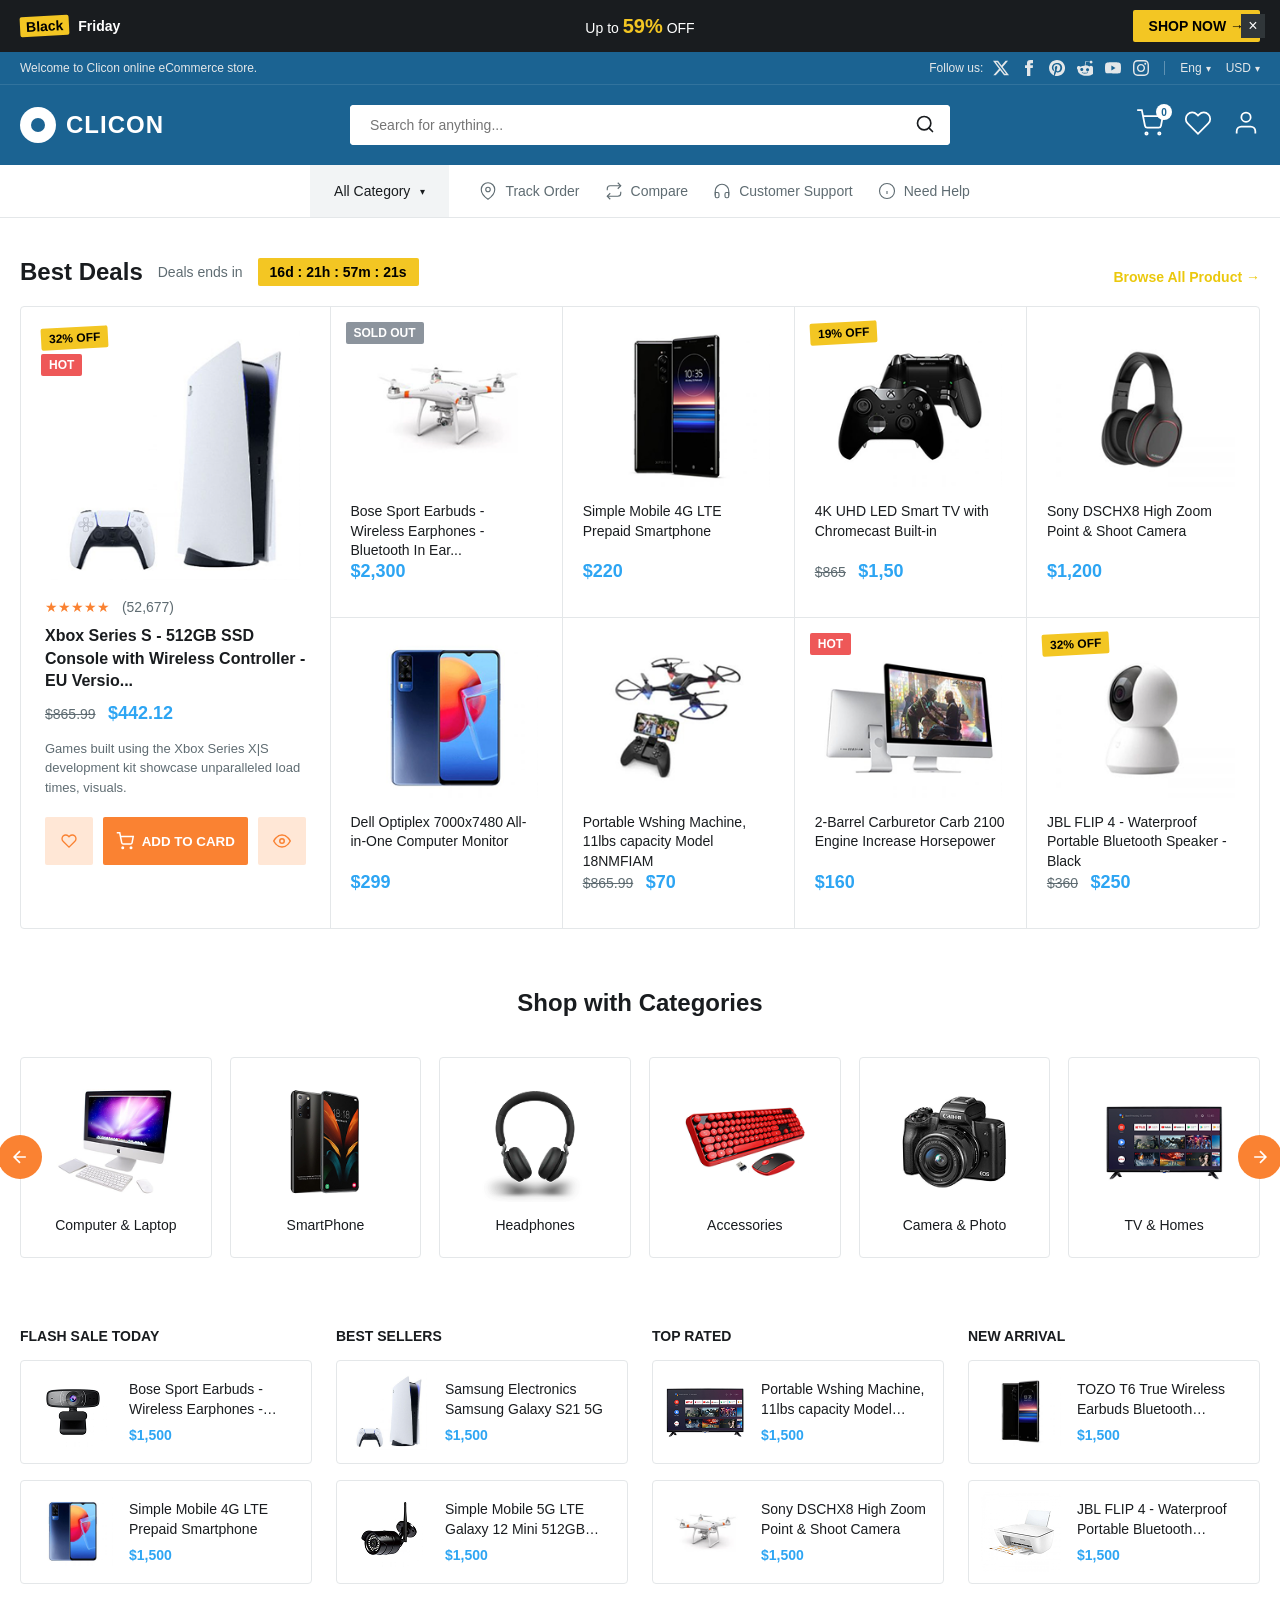
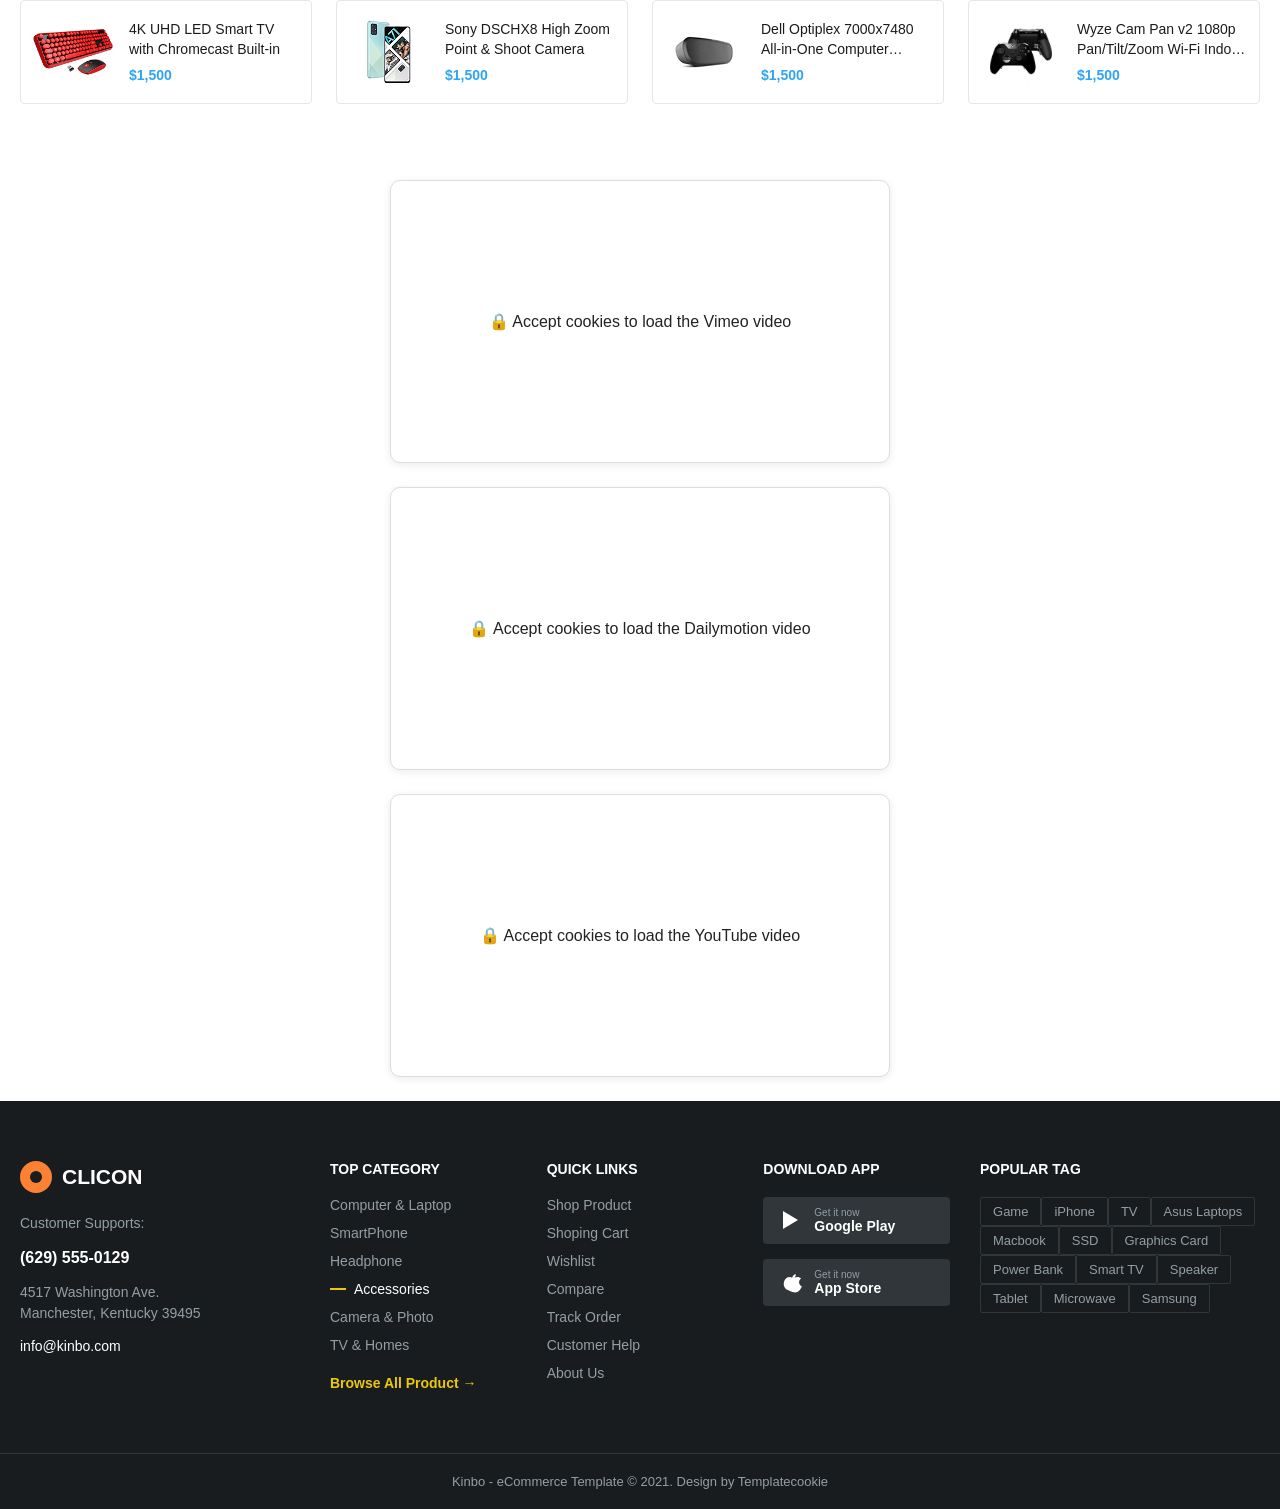
==== index.html @ d95650d6 "Update index.html" ====
<!DOCTYPE html>
<html lang="en">
<head>
    <meta charset="UTF-8">
    <meta name="viewport" content="width=device-width, initial-scale=1.0">
    <title>E-commerce App</title>
      <script>
    window.dataLayer = window.dataLayer || [];
    function gtag() {
        dataLayer.push(arguments);
    }
    gtag("consent", "default", {
        ad_storage: "denied",
        ad_user_data: "denied",
        ad_personalization: "denied",
        analytics_storage: "denied",
        functionality_storage: "denied",
        personalization_storage: "denied",
        security_storage: "granted",
        wait_for_update: 2000,
    });
    gtag("set", "ads_data_redaction", true);
    gtag("set", "url_passthrough", true);
</script>
    <!-- Google tag (gtag.js) -->
<script async src="https://www.googletagmanager.com/gtag/js?id=G-2L0574JV83"></script>
<script>
  window.dataLayer = window.dataLayer || [];
  function gtag(){dataLayer.push(arguments);}
  gtag('js', new Date());

  gtag('config', 'G-2L0574JV83');
</script>

    <script async data-cookieyes="cookieyes-analytics" src="https://t.contentsquare.net/uxa/90c9718325feb.js"></script>
    <!-- Start cookieyes banner --> <script id="cookieyes" type="text/javascript" src="https://cdn-cookieyes.com/client_data/cca6659a11231c5ca6703023ae2d1d3c/script.js"></script> <!-- End cookieyes banner -->


    <link rel="stylesheet" href="style.css">
</head>
<body>



    <header>
        <!-- 1.PromoBar -->
        <div class="promo-bar" id="promoBar">
            <div class="container promo-container">
                <div class="promo-left">
                    <span class="yellow-badge">Black</span> 
                    <span class="white-text">Friday</span>
                </div>
                
                <div class="promo-center">
                    Up to <span class="large-yellow-text">59%</span> OFF
                </div>
                
                <div class="promo-right">
                    <button class="shop-now-btn">SHOP NOW &rarr;</button>
                </div>
            </div>
            <!-- Closebutton -->
            <button class="close-promo-btn" id="closePromoBtn">&times;</button>
        </div>

        <!-- 2. Information Bar -->
        <div class="info-bar">
            <div class="container info-container">
                <div class="info-left">
                    Welcome to Clicon online eCommerce store.
                </div>
                
                <div class="info-right">
                    <div class="social-text">Follow us:</div>
                    <div class="social-icons">
   
    <a href="#" aria-label="Twitter">
        <svg width="16" height="16" viewBox="0 0 24 24" fill="currentColor">
            <path d="M18.901 1.153h3.68l-8.04 9.19L24 22.846h-7.406l-5.8-7.584-6.638 7.584H.474l8.6-9.83L0 1.154h7.594l5.243 6.932ZM17.61 20.644h2.039L6.486 3.24H4.298Z"></path>
        </svg>
    </a>
    
   
    <a href="#" aria-label="Facebook">
        <svg width="16" height="16" viewBox="0 0 24 24" fill="currentColor">
            <path d="M9 8h-3v4h3v12h5v-12h3.642l.358-4h-4v-1.667c0-.955.192-1.333 1.115-1.333h2.885v-5h-3.808c-3.596 0-5.192 1.583-5.192 4.615v3.385z"></path>
        </svg>
    </a>
    
    
    <a href="#" aria-label="Pinterest">
        <svg width="16" height="16" viewBox="0 0 24 24" fill="currentColor">
            <path d="M12 0c-6.627 0-12 5.372-12 12 0 5.084 3.163 9.426 7.627 11.174-.105-.949-.2-2.405.042-3.441.218-.937 1.407-5.965 1.407-5.965s-.359-.719-.359-1.782c0-1.668.967-2.914 2.171-2.914 1.023 0 1.518.769 1.518 1.688 0 1.029-.653 2.567-.992 3.992-.285 1.193.6 2.165 1.775 2.165 2.128 0 3.768-2.245 3.768-5.487 0-2.861-2.063-4.869-5.008-4.869-3.41 0-5.409 2.562-5.409 5.199 0 1.033.394 2.143.889 2.741.099.12.112.225.085.345-.09.375-.293 1.199-.334 1.363-.053.225-.172.271-.401.165-1.495-.69-2.433-2.878-2.433-4.646 0-3.776 2.748-7.252 7.951-7.252 4.188 0 7.439 2.967 7.439 6.923 0 4.135-2.607 7.462-6.233 7.462-1.214 0-2.354-.629-2.758-1.379l-.749 2.848c-.269 1.045-1.004 2.352-1.498 3.146 1.123.345 2.306.535 3.55.535 6.627 0 12-5.373 12-12 0-6.628-5.373-12-12-12z"></path>
        </svg>
    </a>
    
   
    <a href="#" aria-label="Reddit">
        <svg width="16" height="16" viewBox="0 0 24 24" fill="currentColor">
            <path d="M24 11.5c0-1.65-1.35-3-3-3-.96 0-1.86.48-2.42 1.24-1.64-1-3.75-1.64-6.07-1.72l1.27-5.95 5.15 1.1c.02 1.21.98 2.18 2.2 2.18 1.22 0 2.2-1 2.2-2.2s-1-2.2-2.2-2.2c-1.08 0-1.97.77-2.16 1.8l-5.6-1.2c-.24-.05-.47.1-.53.35l-1.4 6.55c-2.4.05-4.57.7-6.26 1.74-.56-.76-1.46-1.24-2.42-1.24-1.65 0-3 1.35-3 3 0 1.1.6 2.06 1.48 2.56-.04.28-.08.57-.08.86 0 4.6 5.83 8.35 13 8.35s13-3.75 13-8.35c0-.3-.04-.6-.08-.88.88-.5 1.48-1.46 1.48-2.56zm-19.16 2.84c0-1.28 1.04-2.32 2.32-2.32 1.28 0 2.32 1.04 2.32 2.32 0 1.28-1.04 2.32-2.32 2.32-1.28 0-2.32-1.04-2.32-2.32zm11.4 5.34c-1.5.9-4.22.9-4.24.9s-2.74 0-4.24-.9c-.3-.18-.42-.56-.24-.86.18-.3.56-.42.86-.24 1.08.64 2.82.72 3.62.72.8 0 2.54-.08 3.62-.72.3-.18.68-.06.86.24.18.3.06.68-.24.86zm-.4-2.6c-1.28 0-2.32-1.04-2.32-2.32 0-1.28 1.04-2.32 2.32-2.32 1.28 0 2.32 1.04 2.32 2.32 0 1.28-1.04 2.32-2.32 2.32z"></path>
        </svg>
    </a>
    
   
    <a href="#" aria-label="YouTube">
        <svg width="16" height="16" viewBox="0 0 24 24" fill="currentColor">
            <path d="M23.498 6.186a3.016 3.016 0 0 0-2.122-2.136C19.505 3.545 12 3.545 12 3.545s-7.505 0-9.377.505A3.017 3.017 0 0 0 .502 6.186C0 8.07 0 12 0 12s0 3.93.502 5.814a3.016 3.016 0 0 0 2.122 2.136c1.871.505 9.376.505 9.376.505s7.505 0 9.377-.505a3.015 3.015 0 0 0 2.122-2.136C24 15.93 24 12 24 12s0-3.93-.502-5.814zM9.545 15.568V8.432L15.818 12l-6.273 3.568z"></path>
        </svg>
    </a>
    
  
    <a href="#" aria-label="Instagram">
        <svg width="16" height="16" viewBox="0 0 24 24" fill="currentColor">
            <path d="M12 2.163c3.204 0 3.584.012 4.85.07 3.252.148 4.771 1.691 4.919 4.919.058 1.265.069 1.645.069 4.849 0 3.205-.012 3.584-.069 4.849-.149 3.225-1.664 4.771-4.919 4.919-1.266.058-1.644.07-4.85.07-3.204 0-3.584-.012-4.849-.07-3.26-.149-4.771-1.699-4.919-4.92-.058-1.265-.07-1.644-.07-4.849 0-3.204.013-3.583.07-4.849.149-3.227 1.664-4.771 4.919-4.919 1.266-.057 1.645-.069 4.849-.069zm0-2.163c-3.259 0-3.667.014-4.947.072-4.358.2-6.78 2.618-6.98 6.98-.059 1.281-.073 1.689-.073 4.948 0 3.259.014 3.668.072 4.948.2 4.358 2.618 6.78 6.98 6.98 1.281.058 1.689.072 4.948.072 3.259 0 3.668-.014 4.948-.072 4.354-.2 6.782-2.618 6.979-6.98.059-1.28.073-1.689.073-4.948 0-3.259-.014-3.667-.072-4.947-.196-4.354-2.617-6.78-6.979-6.98-1.281-.059-1.69-.073-4.949-.073zm0 5.838c-3.403 0-6.162 2.759-6.162 6.162s2.759 6.163 6.162 6.163 6.162-2.759 6.162-6.163c0-3.403-2.759-6.162-6.162-6.162zm0 10.162c-2.209 0-4-1.79-4-4 0-2.209 1.791-4 4-4s4 1.791 4 4c0 2.21-1.791 4-4 4zm6.406-11.845c-.796 0-1.441.645-1.441 1.44s.645 1.44 1.441 1.44c.795 0 1.439-.645 1.439-1.44s-.644-1.44-1.439-1.44z"></path>
        </svg>
    </a>
</div>
                    
                    <div class="vertical-separator"></div>
                    
                    <div class="dropdown">
                        Eng <span class="arrow-down">&#9662;</span>
                    </div>
                    <div class="dropdown">
                        USD <span class="arrow-down">&#9662;</span>
                    </div>
                </div>
            </div>
        </div>

        <!-- 3. Main Blue Header -->
        <div class="main-header">
            <div class="container main-container">
                <!-- Logo -->
                 
                <div class="logo">
                    <!-- Simple CSS logo symbol -->
                    <div class="logo-symbol">
                        <div class="logo-inner-circle"></div>
                    </div>
                    <h1>CLICON</h1>
                </div>
                
                <!-- Search Bar -->
                <div class="search-container">
                    <input type="text" id="searchInput" placeholder="Search for anything...">
                    <button class="search-btn">
                        <svg width="20" height="20" viewBox="0 0 24 24" fill="none" stroke="currentColor" stroke-width="2" stroke-linecap="round" stroke-linejoin="round"><circle cx="11" cy="11" r="8"></circle><line x1="21" y1="21" x2="16.65" y2="16.65"></line></svg>
                    </button>
                </div>
                
                <!-- Action Icons -->
                <div class="header-icons">
                    <!-- Cart Icon  -->
                    <div class="icon-wrapper" onclick="window.location.href='cart.html'">
                        <svg width="28" height="28" viewBox="0 0 24 24" fill="none" stroke="currentColor" stroke-width="1.5"><circle cx="9" cy="21" r="1"></circle><circle cx="20" cy="21" r="1"></circle><path d="M1 1h4l2.68 13.39a2 2 0 0 0 2 1.61h9.72a2 2 0 0 0 2-1.61L23 6H6"></path></svg>
                        <span class="cart-badge">2</span>
                    </div>
                    <!-- Heart Icon -->
                    <div class="icon-wrapper">
                        <svg width="28" height="28" viewBox="0 0 24 24" fill="none" stroke="currentColor" stroke-width="1.5"><path d="M20.84 4.61a5.5 5.5 0 0 0-7.78 0L12 5.67l-1.06-1.06a5.5 5.5 0 0 0-7.78 7.78l1.06 1.06L12 21.23l7.78-7.78 1.06-1.06a5.5 5.5 0 0 0 0-7.78z"></path></svg>
                    </div>
                    <!-- User Icon -->
                    <div class="icon-wrapper">
                        <svg width="28" height="28" viewBox="0 0 24 24" fill="none" stroke="currentColor" stroke-width="1.5"><path d="M20 21v-2a4 4 0 0 0-4-4H8a4 4 0 0 0-4 4v2"></path><circle cx="12" cy="7" r="4"></circle></svg>
                    </div>
                </div>
            </div>
        </div>

        <!-- 4. White Navigation Bar -->
        <div class="nav-bar">
            <div class="container nav-container">
            
                <button class="all-category-btn">
                    All Category <span class="arrow-down">&#9662;</span>
                </button>
                
                <!-- Nav Links -->
                <div class="nav-links">
                    <a href="#" class="nav-item">
                        <svg width="18" height="18" viewBox="0 0 24 24" fill="none" stroke="currentColor" stroke-width="1.5"><path d="M21 10c0 7-9 13-9 13s-9-6-9-13a9 9 0 0 1 18 0z"></path><circle cx="12" cy="10" r="3"></circle></svg>
                        Track Order
                    </a>
                    
                    <a href="#" class="nav-item">
                        <svg width="18" height="18" viewBox="0 0 24 24" fill="none" stroke="currentColor" stroke-width="1.5"><polyline points="17 1 21 5 17 9"></polyline><path d="M3 11V9a4 4 0 0 1 4-4h14"></path><polyline points="7 23 3 19 7 15"></polyline><path d="M21 13v2a4 4 0 0 1-4 4H3"></path></svg>
                        Compare
                    </a>
                    
                    <a href="#" class="nav-item">
                        <svg width="18" height="18" viewBox="0 0 24 24" fill="none" stroke="currentColor" stroke-width="1.5"><path d="M3 18v-6a9 9 0 0 1 18 0v6"></path><path d="M21 19a2 2 0 0 1-2 2h-1a2 2 0 0 1-2-2v-3a2 2 0 0 1 2-2h3zM3 19a2 2 0 0 0 2 2h1a2 2 0 0 0 2-2v-3a2 2 0 0 0-2-2H3z"></path></svg>
                        Customer Support
                    </a>
                    
                    <a href="#" class="nav-item">
                        <svg width="18" height="18" viewBox="0 0 24 24" fill="none" stroke="currentColor" stroke-width="1.5"><circle cx="12" cy="12" r="10"></circle><line x1="12" y1="16" x2="12" y2="12"></line><line x1="12" y1="8" x2="12.01" y2="8"></line></svg>
                        Need Help
                    </a>
                </div>
            </div>
        </div>
    </header>

    <!-- Best Deals Section -->
<section class="best-deals container">
    <div id="simpleToast" class="toast-hidden"></div>

  
    <div class="deals-header">
        <div class="deals-title-area">
            <h2>Best Deals</h2>
            <span class="deals-ends">Deals ends in</span>
            <div class="countdown-box">16d : 21h : 57m : 23s</div>
        </div>
        <a href="#" class="browse-link">Browse All Product &rarr;</a>
    </div>

  
    <div class="deals-content">
        
        <!-- Large Featured Product -->
        <div class="featured-card" id="featuredProductContainer">
            
        </div>

        <!-- Small Products Grid Container  -->
        <div class="small-cards-grid" id="smallProductsGrid">
            
        </div>
        
    </div>
</section>

<!-- Shop with Categories Section -->
<section class="shop-categories container">
    <h2 class="section-title">Shop with Categories</h2>
    
    <div class="carousel-wrapper">
        <!-- Left Arrow  -->
        <button class="carousel-btn prev-btn" id="categoryPrev">
            <svg width="20" height="20" viewBox="0 0 24 24" fill="none" stroke="currentColor" stroke-width="2"><path d="M19 12H5M12 19l-7-7 7-7"/></svg>
        </button>

        
        <div class="category-track" id="categoryTrack">
            
            <div class="category-card">
                <img src="images/Image.png" alt="Computer & Laptop" class="category-img">
                <span class="category-name">Computer & Laptop</span>
            </div>

            <div class="category-card">
                <img src="images/Image (1).png" alt="SmartPhone" class="category-img">
                <span class="category-name">SmartPhone</span>
            </div>

            <div class="category-card">
                <img src="images/Image (2).png" alt="Headphones" class="category-img">
                <span class="category-name">Headphones</span>
            </div>

            <div class="category-card">
                <img src="images/Image (3).png" alt="Accessories" class="category-img">
                <span class="category-name">Accessories</span>
            </div>

            <div class="category-card">
                <img src="images/Image (4.1).png" alt="Camera & Photo" class="category-img">
                <span class="category-name">Camera & Photo</span>
            </div>

            <div class="category-card">
                <img src="images/Image (5.1).png" alt="TV & Homes" class="category-img">
                <span class="category-name">TV & Homes</span>
            </div>
            
        </div>

        <!-- Right Arrow  -->
        <button class="carousel-btn next-btn" id="categoryNext">
            <svg width="20" height="20" viewBox="0 0 24 24" fill="none" stroke="currentColor" stroke-width="2"><path d="M5 12h14M12 5l7 7-7 7"/></svg>
        </button>
    </div>
</section>
<!-- Featured Products Lists Section -->
<section class="product-lists-section container">
    
    <div class="lists-grid">
        
        <!-- Column 1: FLASH SALE TODAY -->
        <div class="list-column">
            <h3 class="column-heading">FLASH SALE TODAY</h3>
            
            <div class="list-card">
                <img src="images/Image (4p).png" alt="Bose Earbuds" class="list-card-img">
                <div class="list-card-info">
                    <h4 class="list-card-title">Bose Sport Earbuds - Wireless Earphones - Bluetooth In Ear...</h4>
                    <span class="list-card-price">$1,500</span>
                </div>
            </div>

            <div class="list-card">
                <img src="images/Image (9).png" alt="Simple Mobile" class="list-card-img">
                <div class="list-card-info">
                    <h4 class="list-card-title">Simple Mobile 4G LTE Prepaid Smartphone</h4>
                    <span class="list-card-price">$1,500</span>
                </div>
            </div>

            <div class="list-card">
                <img src="images/Image (3).png" alt="Keyboard" class="list-card-img">
                <div class="list-card-info">
                    <h4 class="list-card-title">4K UHD LED Smart TV with Chromecast Built-in</h4>
                    <span class="list-card-price">$1,500</span>
                </div>
            </div>
        </div>

        <!-- Column 2: BEST SELLERS -->
        <div class="list-column">
            <h3 class="column-heading">BEST SELLERS</h3>
            
            <div class="list-card">
                <img src="images/Image (4).png" alt="PS5" class="list-card-img">
                <div class="list-card-info">
                    <h4 class="list-card-title">Samsung Electronics Samsung Galaxy S21 5G</h4>
                    <span class="list-card-price">$1,500</span>
                </div>
            </div>

            <div class="list-card">
                <img src="images/Image (5p).png" alt="Camera" class="list-card-img">
                <div class="list-card-info">
                    <h4 class="list-card-title">Simple Mobile 5G LTE Galaxy 12 Mini 512GB Gaming Phone</h4>
                    <span class="list-card-price">$1,500</span>
                </div>
            </div>

            <div class="list-card">
                <img src="images/Image (7p).png" alt="Phone" class="list-card-img">
                <div class="list-card-info">
                    <h4 class="list-card-title">Sony DSCHX8 High Zoom Point & Shoot Camera</h4>
                    <span class="list-card-price">$1,500</span>
                </div>
            </div>
        </div>

        <!-- Column 3: TOP RATED -->
        <div class="list-column">
            <h3 class="column-heading">TOP RATED</h3>
            
            <div class="list-card">
                <img src="images/Image (5.1).png" alt="TV" class="list-card-img">
                <div class="list-card-info">
                    <h4 class="list-card-title">Portable Wshing Machine, 11lbs capacity Model 18NMF...</h4>
                    <span class="list-card-price">$1,500</span>
                </div>
            </div>

            <div class="list-card">
                <img src="images/Image (5).png" alt="Drone" class="list-card-img">
                <div class="list-card-info">
                    <h4 class="list-card-title">Sony DSCHX8 High Zoom Point & Shoot Camera</h4>
                    <span class="list-card-price">$1,500</span>
                </div>
            </div>

            <div class="list-card">
                <img src="images/Image (8p).png" alt="Speaker" class="list-card-img">
                <div class="list-card-info">
                    <h4 class="list-card-title">Dell Optiplex 7000x7480 All-in-One Computer Monitor</h4>
                    <span class="list-card-price">$1,500</span>
                </div>
            </div>
        </div>

        <!-- Column 4: NEW ARRIVAL -->
        <div class="list-column">
            <h3 class="column-heading">NEW ARRIVAL</h3>
            
            <div class="list-card">
                <img src="images/Image (6).png" alt="Earbuds" class="list-card-img">
                <div class="list-card-info">
                    <h4 class="list-card-title">TOZO T6 True Wireless Earbuds Bluetooth Headpho...</h4>
                    <span class="list-card-price">$1,500</span>
                </div>
            </div>

            <div class="list-card">
                <img src="images/Image (9p).png" alt="Printer" class="list-card-img">
                <div class="list-card-info">
                    <h4 class="list-card-title">JBL FLIP 4 - Waterproof Portable Bluetooth Speaker...</h4>
                    <span class="list-card-price">$1,500</span>
                </div>
            </div>

            <div class="list-card">
                <img src="images/Image (7).png" alt="Controller" class="list-card-img">
                <div class="list-card-info">
                    <h4 class="list-card-title">Wyze Cam Pan v2 1080p Pan/Tilt/Zoom Wi-Fi Indoor Smar...</h4>
                    <span class="list-card-price">$1,500</span>
                </div>
            </div>
        </div>

    </div>
</section>

<!-- Vimeo Consent-Gated Container -->
<div id="vimeo-container"
     style="position:relative; width:500px; max-width:90%; padding-bottom:281px; height:0; overflow:hidden; margin:24px auto; background:#ffffff; border:1px solid #ddd; border-radius:10px; box-shadow:0 2px 8px rgba(0,0,0,0.08);">
  <p style="position:absolute; inset:0; margin:0; display:flex; align-items:center; justify-content:center; text-align:center; color:#222; padding:16px; box-sizing:border-box; font-size:16px;">🔒 Accept cookies to load the Vimeo video</p>
</div>

<!-- Dailymotion Consent-Gated Container -->
<div id="dailymotion-container"
     style="position:relative; width:500px; max-width:90%; padding-bottom:281px; height:0; overflow:hidden; margin:24px auto; background:#ffffff; border:1px solid #ddd; border-radius:10px; box-shadow:0 2px 8px rgba(0,0,0,0.08);">
  <p style="position:absolute; inset:0; margin:0; display:flex; align-items:center; justify-content:center; text-align:center; color:#222; padding:16px; box-sizing:border-box; font-size:16px;">🔒 Accept cookies to load the Dailymotion video</p>
</div>

<!-- YouTube Consent-Gated Container -->
<div id="youtube-player-container"
     style="position:relative; width:500px; max-width:90%; padding-bottom:281px; height:0; overflow:hidden; margin:24px auto; background:#ffffff; border:1px solid #ddd; border-radius:10px; box-shadow:0 2px 8px rgba(0,0,0,0.08);">
  <p style="position:absolute; inset:0; margin:0; display:flex; align-items:center; justify-content:center; text-align:center; color:#222; padding:16px; box-sizing:border-box; font-size:16px;">🔒 Accept cookies to load the YouTube video</p>
</div>
    

 

<!-- Footer Section -->
<footer class="site-footer">
    <div class="container footer-main">
        
        <!-- Column 1: Brand & Contact -->
        <div class="footer-col brand-col">
            <div class="footer-logo">
                <div class="footer-logo-symbol">
                    <div class="footer-logo-inner"></div>
                </div>
                <h2>CLICON</h2>
            </div>
            
            <div class="footer-contact">
                <p>Customer Supports:</p>
                <p class="contact-highlight">(629) 555-0129</p>
                <p>4517 Washington Ave.<br>Manchester, Kentucky 39495</p>
                <p class="contact-white">info@kinbo.com</p>
            </div>
        </div>

        <!-- Column 2: Top Category -->
        <div class="footer-col">
            <h4 class="footer-heading">TOP CATEGORY</h4>
            <ul class="footer-links">
                <li><a href="#">Computer & Laptop</a></li>
                <li><a href="#">SmartPhone</a></li>
                <li><a href="#">Headphone</a></li>
                <li class="active-link"><span class="active-dash"></span><a href="#">Accessories</a></li>
                <li><a href="#">Camera & Photo</a></li>
                <li><a href="#">TV & Homes</a></li>
                <li><a href="#" class="browse-link">Browse All Product &rarr;</a></li>
            </ul>
        </div>

        <!-- Column 3: Quick Links -->
        <div class="footer-col">
            <h4 class="footer-heading">QUICK LINKS</h4>
            <ul class="footer-links">
                <li><a href="#">Shop Product</a></li>
                <li><a href="#">Shoping Cart</a></li>
                <li><a href="#">Wishlist</a></li>
                <li><a href="#">Compare</a></li>
                <li><a href="#">Track Order</a></li>
                <li><a href="#">Customer Help</a></li>
                <li><a href="#">About Us</a></li>
            </ul>
        </div>

        <!-- Column 4: Download App -->
        <div class="footer-col">
            <h4 class="footer-heading">DOWNLOAD APP</h4>
            <div class="app-buttons">
                <button class="app-btn">
                   
                    <svg width="24" height="24" viewBox="0 0 24 24" fill="white"><path d="M5 3v18l15-9L5 3z"/></svg>
                    <div class="app-btn-text">
                        <span>Get it now</span>
                        <strong>Google Play</strong>
                    </div>
                </button>
                <button class="app-btn">
                   
                    <svg width="24" height="24" viewBox="0 0 24 24" fill="white"><path d="M12 20.592c-2.073 0-4.004-1.077-5.111-2.822-1.89-2.981-1.353-7.23 1.341-9.52.899-.762 2.05-1.222 3.256-1.222 1.547 0 2.871.82 3.634 1.25.75-.418 2.37-1.378 4.22-1.378 1.48 0 2.86.586 3.86 1.63-3.13 1.83-2.67 6.45.66 7.84-1.27 3.52-3.8 6.22-6.57 6.22-1.12 0-2.31-.4-3.56-.88-1.15-.45-2.28-.88-3.34-.88-.03.01-.03.01 0 0zm2.25-11.75c-.32-2.1 1.3-4.22 3.4-4.84.58 2.22-1.33 4.41-3.4 4.84z"/></svg>
                    <div class="app-btn-text">
                        <span>Get it now</span>
                        <strong>App Store</strong>
                    </div>
                </button>
            </div>
        </div>

        <!-- Column 5: Popular Tag -->
        <div class="footer-col tags-col">
            <h4 class="footer-heading">POPULAR TAG</h4>
            <div class="footer-tags">
                <span class="tag">Game</span>
                <span class="tag">iPhone</span>
                <span class="tag">TV</span>
                <span class="tag">Asus Laptops</span>
                <span class="tag">Macbook</span>
                <span class="tag">SSD</span>
                <span class="tag active-tag">Graphics Card</span>
                <span class="tag">Power Bank</span>
                <span class="tag">Smart TV</span>
                <span class="tag">Speaker</span>
                <span class="tag">Tablet</span>
                <span class="tag">Microwave</span>
                <span class="tag">Samsung</span>
            </div>
        </div>

    </div>

    <!-- Bottom Copyright Bar -->
    <div class="footer-bottom">
        <div class="container">
            <p>Kinbo - eCommerce Template &copy; 2021. Design by Templatecookie</p>
        </div>
    </div>
</footer>

<!-- Product Quick View Modal -->
<div id="quickViewModal" class="modal-overlay hidden">
    
    <div class="modal-content">
            <button id="closeModalBtn" class="modal-close-btn">&times;</button>

        <!-- Left Side -->
        <div class="modal-left">
            <div class="modal-img-container">
                <img id="modalImg" src="macbook.jpg" alt="Product Image">
            </div>
        </div>
        
        <!-- Right Side -->
        <div class="modal-right">
            <div class="top-modal-right">
                 <div class="modal-rating">
                <span class="stars">★★★★★</span>
                <span class="rating-text"><strong id="modalStarScore">4.7 Star Rating</strong> <span id="modalReviews">(21,671 User feedback)</span></span>
            </div>
            
            <h2 id="modalTitle" class="modal-title">2020 Apple MacBook Pro with Apple M1 Chip (13-inch, 8GB RAM, 256GB SSD Storage) - Space Gray</h2>
            
            <div class="modal-meta-grid">
                <div class="meta-item"><span>Sku:</span> <strong id="modalSku">A264671</strong></div>
                <div class="meta-item"><span>Availability:</span> <strong class="text-green" id="modalAvailability">In Stock</strong></div>
                <div class="meta-item"><span>Brand:</span> <strong id="modalBrand">Apple</strong></div>
                <div class="meta-item"><span>Category:</span> <strong id="modalCategory">Electronics Devices</strong></div>
            </div>
            
            <div class="modal-pricing">
                <span id="modalCurrentPrice" class="modal-price-blue">$1699</span>
                <span id="modalOldPrice" class="modal-price-old">$1999.00</span>
                <span id="modalDiscount" class="badge yellow-badge">21% OFF</span>
            </div>

            </div>
            <div class="modal-actions">
                <!-- Quantity Selector -->
                <div class="qty-selector">
                    <button id="qtyMinus" class="qty-btn">&minus;</button>
                    <span id="qtyValue" class="qty-num">01</span>
                    <button id="qtyPlus" class="qty-btn">&plus;</button>
                </div>
               
                <button id="addToCartBtn" class="btn-orange">
                    ADD TO CART 
                    <svg width="18" height="18" viewBox="0 0 24 24" fill="none" stroke="currentColor" stroke-width="2"><circle cx="9" cy="21" r="1"></circle><circle cx="20" cy="21" r="1"></circle><path d="M1 1h4l2.68 13.39a2 2 0 0 0 2 1.61h9.72a2 2 0 0 0 2-1.61L23 6H6"></path></svg>
                </button>
                
                <button class="btn-outline" id="buyNowBtn">BUY NOW</button>
                
              
            </div>
        </div>
    </div>
</div>

    <script src="script.js"></script>
</body>
</html>
---- style.css ----
* {
    margin: 0;
    padding: 0;
    box-sizing: border-box;
    font-family: Arial, Helvetica, sans-serif;
}
.container {
    max-width: 1320px;
    margin: 0 auto;
    padding: 0 20px;
}
/* ---------promobanner -------*/
.promo-bar {
    background-color: #191C1F;
    color: white;
    padding: 10px 0;
    position: relative; 
}
.promo-container {
    display: grid;
    grid-template-columns: 1fr auto 1fr;
    align-items: center;
}

.promo-left {
    justify-self: start;
    font-size: 14px;
}

.yellow-badge {
    background-color: #F3C623;
    color: black;
    font-weight: bold;
    padding: 2px 6px;
    display: inline-block;
    transform: rotate(-3deg); 
    margin-right: 5px;
    border-radius: 2px;
}

.white-text {
    font-weight: bold;
}

.promo-center {
    justify-self: center;
    font-size: 14px;
}

.large-yellow-text {
    color: #F3C623;
    font-size: 20px;
    font-weight: bold;
}

.promo-right {
    justify-self: end;
}

.shop-now-btn {
    background-color: #F3C623;
    color: black;
    border: none;
    padding: 8px 16px;
    font-weight: bold;
    font-size: 14px;
    cursor: pointer;
    border-radius: 2px;
}


.close-promo-btn {
    position: absolute;
    right: 15px;
    top: 50%;
    transform: translateY(-50%);
    background-color: #303639;
    color: white;
    border: none;
    width: 24px;
    height: 24px;
    font-size: 16px;
    cursor: pointer;
    display: flex;
    align-items: center;
    justify-content: center;
}

/* 
bluebar infooo */


.info-bar {
    background-color: #1B6392;
    color: #E4E7E9; 
    padding: 8px 0;
    font-size: 12px;
    border-bottom: 1px solid rgba(255, 255, 255, 0.1); 
}

.info-container {
    display: flex;
    justify-content: space-between;
    align-items: center;
}

.info-right {
    display: flex;
    align-items: center;
    gap: 15px;
}

.social-icons {
    display: flex;
    gap: 10px;
    margin-left: -5px;
}

.social-icons span {
    cursor: pointer;
    font-weight: bold;
}

.vertical-separator {
    width: 1px;
    height: 14px;
    background-color: rgba(255, 255, 255, 0.3);
}

.dropdown {
    cursor: pointer;
    display: flex;
    align-items: center;
    gap: 4px;
}

.arrow-down {
    font-size: 10px;
}
.social-icons {
    display: flex;
    gap: 12px; 
    align-items: center;
}

.social-icons a {
    color: inherit; 
    display: flex;
    transition: opacity 0.2s ease;
}

.social-icons a:hover {
    opacity: 0.7; 
}

   /* Main Blue Header */
  
.main-header {
    background-color: #1B6392;
    padding: 20px 0;
}

.main-container {
    display: flex;
    justify-content: space-between;
    align-items: center;
    gap: 40px; 
}

/* Logo Setup */
.logo {
    display: flex;
    align-items: center;
    gap: 10px;
    color: white;
    cursor: pointer;
}


.logo-symbol {
    width: 36px;
    height: 36px;
    background-color: white;
    border-radius: 50%;
    display: flex;
    align-items: center;
    justify-content: center;
}

.logo-inner-circle {
    width: 14px;
    height: 14px;
    background-color: #1B6392;
    border-radius: 50%;
}

.logo h1 {
    font-size: 24px;
    letter-spacing: 1px;
}

/* Search Bar Setup */
.search-container {
    flex: 1; 
    max-width: 600px;
    display: flex;
    background-color: white;
    border-radius: 4px;
    overflow: hidden; 
}

.search-container input {
    flex: 1;
    border: none;
    padding: 12px 20px;
    font-size: 14px;
    outline: none;
}

.search-btn {
    background-color: white;
    border: none;
    padding: 0 15px;
    cursor: pointer;
    color: #191C1F;
}

/* Header Icons Setup */
.header-icons {
    display: flex;
    gap: 20px;
    color: white;
}

.icon-wrapper {
    position: relative;
    cursor: pointer;
}

/* badge  showing the quantity */
.cart-badge {
    position: absolute;
    top: -5px;
    right: -8px;
    background-color: white;
    color: #1B6392;
    font-size: 10px;
    font-weight: bold;
    width: 16px;
    height: 16px;
    border-radius: 50%;
    display: flex;
    align-items: center;
    justify-content: center;
}

 /* White Navigation Bar */

.nav-bar {
    background-color: white;
    border-bottom: 1px solid #E4E7E9;
}

.nav-container {
    display: flex;
    align-items: center;
    justify-content: center;
    gap: 30px;
}


.all-category-btn {
    background-color: #F2F4F5;
    border: none;
    padding: 18px 24px;
    font-size: 14px;
    font-weight: 500;
    cursor: pointer;
    display: flex;
    align-items: center;
    gap: 10px;
    color: #191C1F;
}

/* Right side navigation links */
.nav-links {
    display: flex;
    gap: 25px;
}

.nav-item {
    text-decoration: none;
    color: #5F6C72;
    font-size: 14px;
    display: flex;
    align-items: center;
    gap: 8px;
}


.nav-item:hover {
    color: #191C1F;
}


.nav-item svg {
    color: #5F6C72;
}


   /* Best Deals Section */
  
.best-deals {
    margin-top: 40px;
    margin-bottom: 60px;
}

/* Header Area */
.deals-header {
    display: flex;
    justify-content: space-between;
    align-items: center;
    margin-bottom: 20px;
}

.deals-title-area {
    display: flex;
    align-items: center;
    gap: 15px;
}

.deals-header h2 {
    font-size: 24px;
    color: #191C1F;
}

.deals-ends {
    font-size: 14px;
    color: #5F6C72;
}

.countdown-box {
    background-color: #F3C623;
    padding: 6px 12px;
    font-size: 14px;
    font-weight: bold;
    border-radius: 2px;
}

.browse-link {
    text-decoration: none;
    color: #2DA5F3;
    font-size: 14px;
    font-weight: bold;
}

/* Content & Layout */
.deals-content {
    display: flex;
    border: 1px solid #E4E7E9; 
    border-radius: 4px;
}

/* Featured Card (Left Side) */
.featured-card {
    width: 25%;
    padding: 24px;
    border-right: 1px solid #E4E7E9;
    position: relative;
}

.badges {
    position: absolute;
    top: 20px;
    left: 20px;
    display: flex;
    flex-direction: column;
    gap: 5px;
}

.badge {
    padding: 4px 8px;
    font-size: 12px;
    font-weight: bold;
    border-radius: 2px;
    width: fit-content;
}

.yellow-badge { background-color: #F3C623; color: black; }
.red-badge { background-color: #EE5858; color: white; }
.gray-badge { background-color: #8C949D; color: white; }

.featured-img {
    width: 100%;
    max-height: 250px;
    object-fit: contain;
    margin-bottom: 15px;
}

.rating {
    margin-bottom: 10px;
    font-size: 14px;
}
.stars { color: #F3C623; }
.review-count { color: #5F6C72; }

.product-title {
    font-size: 16px;
    color: #191C1F;
    margin-bottom: 10px;
    line-height: 1.4;
}

.pricing {
    margin-bottom: 15px;
}
.current-price {
    color: #2DA5F3;
    font-size: 18px;
    font-weight: bold;
}
.original-price {
    color: #5F6C72;
    text-decoration: line-through;
    font-size: 14px;
    margin-right: 8px;
}

.product-desc {
    color: #5F6C72;
    font-size: 13px;
    line-height: 1.5;
    margin-bottom: 20px;
}

.card-actions {
    display: flex;
    gap: 10px;
}

.icon-btn {
    background-color: #FFE7D6;
    border: none;
    color: #FA8232;
    width: 48px;
    height: 48px;
    display: flex;
    align-items: center;
    justify-content: center;
    border-radius: 2px;
    cursor: pointer;
    font-size: 20px;
}

.icon-btn.active-heart svg{
    fill:#FA8232;
}

.add-cart-btn {
    flex: 1;
    background-color: #FA8232;
    color: white;
    border: none;
    font-weight: bold;
    display: flex;
    align-items: center;
    justify-content: center;
    gap: 8px;
    border-radius: 2px;
    cursor: pointer;
}

/* Small Cards Grid (Right Side) */
.small-cards-grid {
    width: 75%;
    display: grid;
    grid-template-columns: repeat(4, 1fr); 
}

.small-card {
    padding: 20px;
    border-right: 1px solid #E4E7E9;
    border-bottom: 1px solid #E4E7E9;
    position: relative;
    display: flex;
    flex-direction: column;
}


.small-card:nth-child(4n) { border-right: none; }
.small-card:nth-child(n+5) { border-bottom: none; }

.small-card-img-wrapper {
    position: relative;
    width: 100%;
    height: 160px;
    margin-bottom: 15px;
}

.small-card-img {
    width: 100%;
    height: 100%;
    object-fit: contain;
}

/* Hover Overlay Buttons */
.hover-actions {
    position: absolute;
    top: 0;
    left: 0;
    width: 100%;
    height: 100%;
    background-color: rgba(255, 255, 255, 0.8); 
    display: flex;
    align-items: center;
    justify-content: center;
    gap: 8px;
    opacity: 0;
    transition: opacity 0.2s;
}

.small-card:hover .hover-actions {
    opacity: 1;
}

.circle-btn {
    width: 36px;
    height: 36px;
    border-radius: 50%;
    background-color: white;
    border: 1px solid #E4E7E9;
    display: flex;
    align-items: center;
    justify-content: center;
    cursor: pointer;
    color: #191C1F;
}


.circle-btn:hover {
    background-color: #FA8232; 
    color: white;             
    border-color: #FA8232;     
}


.circle-btn.active-heart {
    background-color: white;
    border-color: #FA8232;
    color: #FA8232;
}

.circle-btn.active-heart svg  {
    fill:#FA8232; 
}

.small-card .product-title {
    font-size: 14px;
    font-weight: normal;
    margin-bottom: auto; 
}
/*
   Shop with Categories Section
  */
.shop-categories {
    margin-top: 60px;
    margin-bottom: 60px;
    text-align: center;
}

.section-title {
    font-size: 24px;
    color: #191C1F;
    margin-bottom: 30px;
}


.carousel-wrapper {
    position: relative;
    display: flex;
    align-items: center;
}


.category-track {
    display: flex;
    gap: 18px; 
    overflow-x: auto; 
    scroll-behavior: smooth; 
    width: 100%;
    padding: 10px 0;
}


.category-track::-webkit-scrollbar {
    display: none;
}
.category-track {
    -ms-overflow-style: none;
    scrollbar-width: none;
}
#simpleToast {
    position: fixed;
    top: 20px;
    right: 20px;
    background-color: #191C1F;
    color: white;
    padding: 15px 20px;
    border-radius: 4px;
    z-index: 999999;
    transition: opacity 0.3s ease; /* This makes it fade smoothly */
}

.toast-hidden {
    opacity: 0;
    pointer-events: none; 
}

/* Individual Category Card */
.category-card {
    
    flex: 0 0 calc((100% - (18px * 5)) / 6); 
    background-color: white;
    border: 1px solid #E4E7E9;
    border-radius: 4px;
    padding: 24px 10px;
    display: flex;
    flex-direction: column;
    align-items: center;
    justify-content: space-between;
    min-height: 200px;
    cursor: pointer;
    transition: border-color 0.2s; }

.category-card:hover {
    border-color: #FA8232;
}

.category-img {
    width: 120px;
    height: 120px;
    object-fit: contain;
    margin-bottom: 15px;
}

.category-name {
    font-size: 14px;
    color: #191C1F;
    font-weight: 500;
}

/* Orange Carousel Arrows */
.carousel-btn {
    position: absolute;
    top: 50%;
    transform: translateY(-50%); 
    width: 44px;
    height: 44px;
    background-color: #FA8232;
    color: white;
    border: none;
    border-radius: 50%;
    cursor: pointer;
    display: flex;
    align-items: center;
    justify-content: center;
    z-index: 10;
}

.prev-btn {
    left: -22px; 
}

.next-btn {
    right: -22px; 
}


@media (max-width: 900px) {
    .category-card {
        flex: 0 0 calc((100% - (18px * 3)) / 4);
    }
}

@media (max-width: 600px) {
    .category-card {
        flex: 0 0 calc((100% - 18px) / 2); 
    }
    .carousel-btn {
        display: none; 
    }
}


/* 
   Featured Products Lists Section
  */
.product-lists-section {
    margin-top: 60px;
    margin-bottom: 60px;
}


.lists-grid {
    display: grid;
    grid-template-columns: repeat(4, 1fr); 
    gap: 24px; 
}


.column-heading {
    font-size: 14px;
    font-weight: 600;
    color: #191C1F;
    text-transform: uppercase;
    margin-bottom: 16px;
}


.list-card {
    display: flex; 
    align-items: center; 
    background-color: white;
    border: 1px solid #E4E7E9;
    border-radius: 4px;
    padding: 12px;
    margin-bottom: 16px; 
    height: 104px;
    transition: border-color 0.2s ease;
}

.list-card:hover {
    border-color: #FA8232; 
}


.list-card-img {
    width: 80px;
    height: 80px;
    object-fit: contain; 
    margin-right: 16px; 
}


.list-card-info {
    display: flex;
    flex-direction: column;
    justify-content: center;
}

.list-card-title {
    font-size: 14px;
    font-weight: 400;
    color: #191C1F;
    line-height: 1.4;
    margin-bottom: 8px;
    display: -webkit-box;
    -webkit-line-clamp: 2; 
    -webkit-box-orient: vertical;  
    overflow: hidden;
}

.list-card-price {
    font-size: 14px;
    font-weight: 600;
    color: #2DA5F3; 
}

/* Responsive Design for Products Grid
 
Tablet screen size */
@media (max-width: 1024px) {
    .lists-grid {
        grid-template-columns: repeat(2, 1fr); 
    }
}

/* Mobile screen size */
@media (max-width: 600px) {
    .lists-grid {
        grid-template-columns: 1fr;
    }
}




/* Footer Section
    */
.site-footer {
    background-color: #191C1F;
    color: #929FA5; 
    font-size: 14px;
    padding-top: 60px;
}

/* 1. Main Columns Layout using Flexbox */
.footer-main {
    display: flex;
    justify-content: space-between;
    flex-wrap: wrap; 
    gap: 30px; 
    padding-bottom: 50px;
}

.footer-col {
    flex: 1;
    min-width: 160px; 
}

.brand-col {
    flex: 1.5; 
    min-width: 220px;
}

.tags-col {
    flex: 1.5; 
    min-width: 250px;
}

/* 2. Logo & Contact Styles */
.footer-logo {
    display: flex;
    align-items: center;
    gap: 10px;
    color: #FFFFFF;
    margin-bottom: 20px;
}

.footer-logo-symbol {
    width: 32px;
    height: 32px;
    background-color: #FA8232; 
    border-radius: 50%;
    display: flex;
    align-items: center;
    justify-content: center;
}

.footer-logo-inner {
    width: 12px;
    height: 12px;
    background-color: #191C1F; 
    border-radius: 50%;
}

.footer-contact p {
    margin-bottom: 12px;
    line-height: 1.5;
}

.contact-highlight {
    color: #FFFFFF;
    font-size: 16px;
    font-weight: 600;
}

.contact-white {
    color: #FFFFFF;
}

/* 3. Link Columns Styles */
.footer-heading {
    color: #FFFFFF;
    font-size: 14px;
    font-weight: 600;
    margin-bottom: 20px;
    text-transform: uppercase;
}

.footer-links {
    list-style: none; 
    padding: 0;
}

.footer-links li {
    margin-bottom: 12px;
    display: flex;
    align-items: center;
}

.footer-links a {
    text-decoration: none;
    color: #929FA5;
    transition: color 0.2s;
}

.footer-links a:hover {
    color: #FFFFFF;
}

.active-link a {
    color: #FFFFFF;
}

.active-dash {
    display: inline-block;
    width: 16px;
    height: 2px;
    background-color: #EBC80C; 
    margin-right: 8px;
}

.browse-link {
    color: #EBC80C !important; 
    margin-top: 10px;
    display: inline-block;
}

/* 4. App Buttons Styles */
.app-buttons {
    display: flex;
    flex-direction: column;
    gap: 15px;
}

.app-btn {
    background-color: #303639;
    border: none;
    border-radius: 4px;
    padding: 10px 15px;
    display: flex;
    align-items: center;
    gap: 12px;
    cursor: pointer;
    text-align: left;
    transition: background-color 0.2s;
}

.app-btn:hover {
    background-color: #40474A;
}

.app-btn-text {
    display: flex;
    flex-direction: column;
}

.app-btn-text span {
    color: #929FA5;
    font-size: 10px;
}

.app-btn-text strong {
    color: #FFFFFF;
    font-size: 14px;
}

/* 5. Popular Tags Styles */
.footer-tags {
    display: flex;
    flex-wrap: wrap; 
}

.tag {
    border: 1px solid #303639;
    padding: 6px 12px;
    border-radius: 2px;
    font-size: 13px;
    cursor: pointer;
    transition: all 0.2s;
}

.tag:hover {
    border-color: #FFFFFF;
    color: #FFFFFF;
}

/* .active-tag {
    border-color: #FFFFFF;
    color: #FFFFFF;
} */

/* 6. Bottom Copyright Bar */
.footer-bottom {
    border-top: 1px solid #303639;
    padding: 20px 0;
    text-align: center;
    font-size: 13px;
}

/* 
   Responsive Design for Footer
  */
/* Tablets */
@media (max-width: 992px) {
    .footer-col {
        flex: 1 1 30%; 
    }
}

/* Phones */
@media (max-width: 600px) {
    .footer-main {
        flex-direction: column; 
    }
    .footer-col {
        width: 100%;
        margin-bottom: 20px;
    }
}
/*
   Quick View Modal Section */

/* 1. Dark Overlay */
.modal-overlay {
    position: fixed;
    top: 0;
    left: 0;
    width: 100%;
    height: 100%;
    background-color: rgba(25, 28, 31, 0.7); 
    display: flex;
    justify-content: center;
    align-items: center;
    z-index: 9999; 
}


.hidden {
    display: none !important;
}

/* 2. Modal Container */
.modal-content {
    background-color: white;
    width: 90%;
    max-width: 1200px;
    border-radius: 4px;
    display: flex;
    padding: 50px;
    gap: 50px;
    position: relative;
    overflow:visible;
}

/* 3. Close Button  */
.modal-close-btn {
    position: absolute;
    top: 0px;
    right: -55px;     
    width: 48px;        
    height: 48px;
    background-color: #303639;
    color: white;
    border: none;
    border-radius: 50%;
    font-size: 28px;
    cursor: pointer;
    display: flex;
    align-items: center;
    justify-content: center;
    z-index: 10000;
    transition: background-color 0.2s;
}

.modal-close-btn:hover { background-color: #FA8232; }

/* 4. Left Side Image */
.modal-left {
    flex: 1;
}

.modal-img-container {
    border: 1px solid #E4E7E9;
    padding: 20px;
    display: flex;
    align-items: center;
    justify-content: center;
    height: 100%;
    min-height: 350px;
}

.modal-img-container img {
    max-width: 100%;
    max-height: 350px;
    object-fit: contain;
}

/* 5. Right Side Content */
.modal-right {
    flex: 1.2;
    display: flex;
    gap:100px;
    flex-direction: column;
    justify-content: center;
}

.top-modal-right {
    border-bottom: 1px solid #E4E7E9; 
    margin-bottom: 24px;  
}

.modal-rating {
    font-size: 14px;
    margin-bottom: 12px;
}

.stars { color: #FA8232; margin-right: 8px; }
.rating-text { color: #5F6C72; }
.rating-text strong { color: #191C1F; }

.modal-title {
    font-size: 20px;
    color: #191C1F;
    line-height: 1.4;
    margin-bottom: 20px;
}

/* Meta Information Grid (SKU, Brand, etc) */
.modal-meta-grid {
    display: grid;
    grid-template-columns: 1fr 1fr;
    gap: 12px;
    margin-bottom: 24px;
    font-size: 14px;
    color: #5F6C72;
}

.modal-meta-grid strong { color: #191C1F; }
.text-green { color: #2DB224 !important; }

/* Pricing */
.modal-pricing {
    display: flex;
    align-items: center;
    gap: 12px;
    margin-bottom: 30px;
}

.modal-price-blue {
    font-size: 24px;
    font-weight: bold;
    color: #2DA5F3;
}

.modal-price-old {
    font-size: 16px;
    color: #5F6C72;
    text-decoration: line-through;
}



/* 6. Action Area */
.modal-actions {
    display: flex;
    align-items: center;
    gap: 16px;
    width : 100%
}

/* Quantity Selector */
.qty-selector {
    display: flex;
    align-items: center;
    justify-content: space-between;
    border: 1px solid #E4E7E9;
    border-radius: 2px;
    height: 48px;
    width: 160px;
    flex-shrink: 0;
}

.qty-btn {
    background: transparent;
    border: none;
    width: 40px;
    height: 100%;
    font-size: 18px;
    cursor: pointer;
    color: #191C1F;
}

.qty-num {
    width: 40px;
    text-align: center;
   
}

 /* Buttons */
 .btn-orange {
    background-color: #FA8232;
    color: white;
    border: none;
    height: 48px;
    display: flex;
    justify-content: center;
    align-items: center;
    gap: 8px;
    font-weight: bold;
    font-size: 14px;
    border-radius: 2px;
    cursor: pointer;
    
    flex: 1; 
}
.btn-outline {
    background-color: white;
    color: #FA8232;
    border: 2px solid #FA8232;
    height: 48px;
    display: flex;
    justify-content: center;
    align-items: center;
    font-weight: bold;
    font-size: 14px;
    border-radius: 2px;
    cursor: pointer;
    width: 160px;   
    flex-shrink: 0; 
}


/* Responsive */
 @media (max-width: 768px) {
    .modal-content {
        flex-direction: column;
        height: 90vh;
        overflow-y: auto; 
    }
    .modal-close-btn {
        top: 10px;
        right: 10px;
        transform: none;
    }
}  

/*  Shopping Cart Page Styles*/

/* Breadcrumbs */
.breadcrumb-area {
    background-color: #F2F4F5;
    padding: 20px 0;
    font-size: 14px;
    margin-bottom: 40px;
}

.text-gray { color: #5F6C72; }
.text-blue { color: #2DA5F3; }

/* Main Cart Layout (Flexbox) */
.cart-page {
    margin-bottom: 80px;
}

.cart-layout {
    display: flex;
    gap: 24px;
    align-items: flex-start;
}

.cart-items-section {
    flex: 2; 
    border: 1px solid #E4E7E9;
    border-radius: 4px;
    padding: 24px;
    background-color: white;
}

.cart-totals-section {
    flex: 1; 
    border: 1px solid #E4E7E9;
    border-radius: 4px;
    padding: 24px;
    background-color: white;
}

.cart-section-title {
    font-size: 18px;
    font-weight:200;
    color: #191C1F;
    margin-bottom: 20px;
}

/* Cart Table Styling */
.cart-table-header {
    display: flex;
    background-color: #F2F4F5;
    padding: 12px 0;
    font-size: 12px;
    color: #5F6C72;
    font-weight: 600;
    text-transform: uppercase;
    margin-bottom: 16px;
}

.col-product { flex: 2; padding-left: 20px; }
.col-price { flex: 1; text-align: center; }
.col-qty { flex: 1; text-align: center; }
.col-subtotal { flex: 1; text-align: right; padding-right: 20px; }

/* Individual Cart Row */
.cart-item-row {
    display: flex;
    align-items: center;
    border-bottom: 1px solid #E4E7E9;
    padding: 16px 0;
}

.cart-item-product {
    flex: 2;
    display: flex;
    align-items: center;
    gap: 12px;
    padding-left: 10px;
}

.remove-btn {
    background: none;
    border: none;
    color: #EE5858;
    font-size: 18px;
    cursor: pointer;
    padding: 5px;
}

.cart-item-img {
    width: 60px;
    height: 60px;
    object-fit: contain;
}

.cart-item-title {
    font-size: 14px;
    color: #191C1F;
    max-width: 200px;
}

.cart-item-price, .cart-item-subtotal {
    flex: 1;
    font-size: 14px;
    color: #191C1F;
}

.cart-item-price { text-align: center; color: #5F6C72; }
.cart-item-subtotal { text-align: right; font-weight: 600; padding-right: 20px;}

/* Cart Actions Bottom */
.cart-actions {
    display: flex;
    justify-content: space-between;
    margin-top: 24px;
}

.actions a {
    text-decoration: none;
    font-weight: bold;
    font-size: 13px ;
    display: flex;
    align-items: center;
    justify-content: center;
}
.blue-border {
    border-color: #2DA5F3;
    color: #2DA5F3;
}

/* Cart Totals Box */
.totals-row {
    display: flex;
    justify-content: space-between;
    padding: 12px 0;
    border-bottom: 1px solid #E4E7E9;
    font-size: 14px;
}

.totals-label { color: #5F6C72; }
.totals-value { color: #191C1F; font-weight: 500; }

.grand-total-row {
    border-bottom: none;
    padding: 20px 0;
    font-size: 16px;
}

.full-width {
    width: 100%;
    margin-top: 10px;
}

/* Responsive Cart */
@media (max-width: 900px) {
    .cart-layout {
        flex-direction: column;
    }
    .cart-items-section, .cart-totals-section {
        width: 100%;
    }
    .cart-table-header {
        display: none; 
    }
    .cart-item-row {
        flex-direction: column;
        align-items: flex-start;
        gap: 15px;
        position: relative;
    }
    .remove-btn {
        position: absolute;
        top: 10px;
        right: 10px;
    }
}
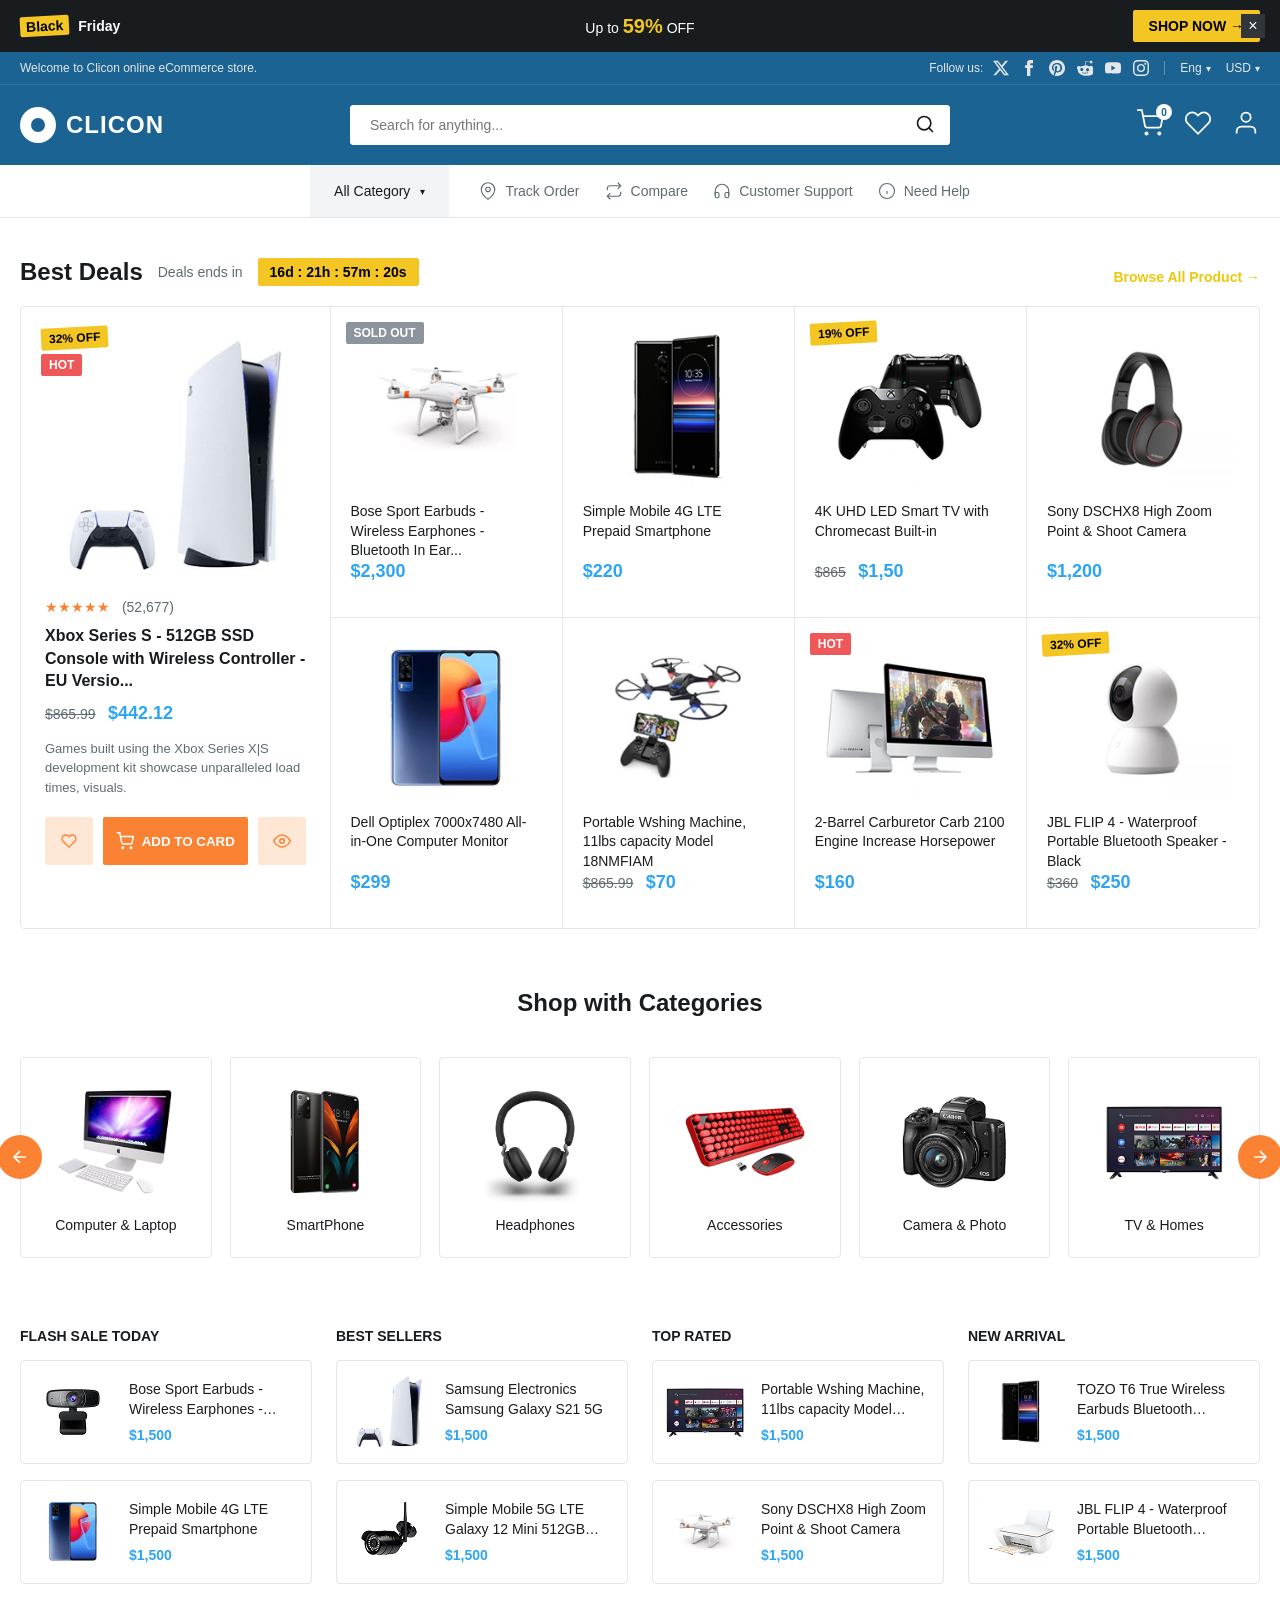
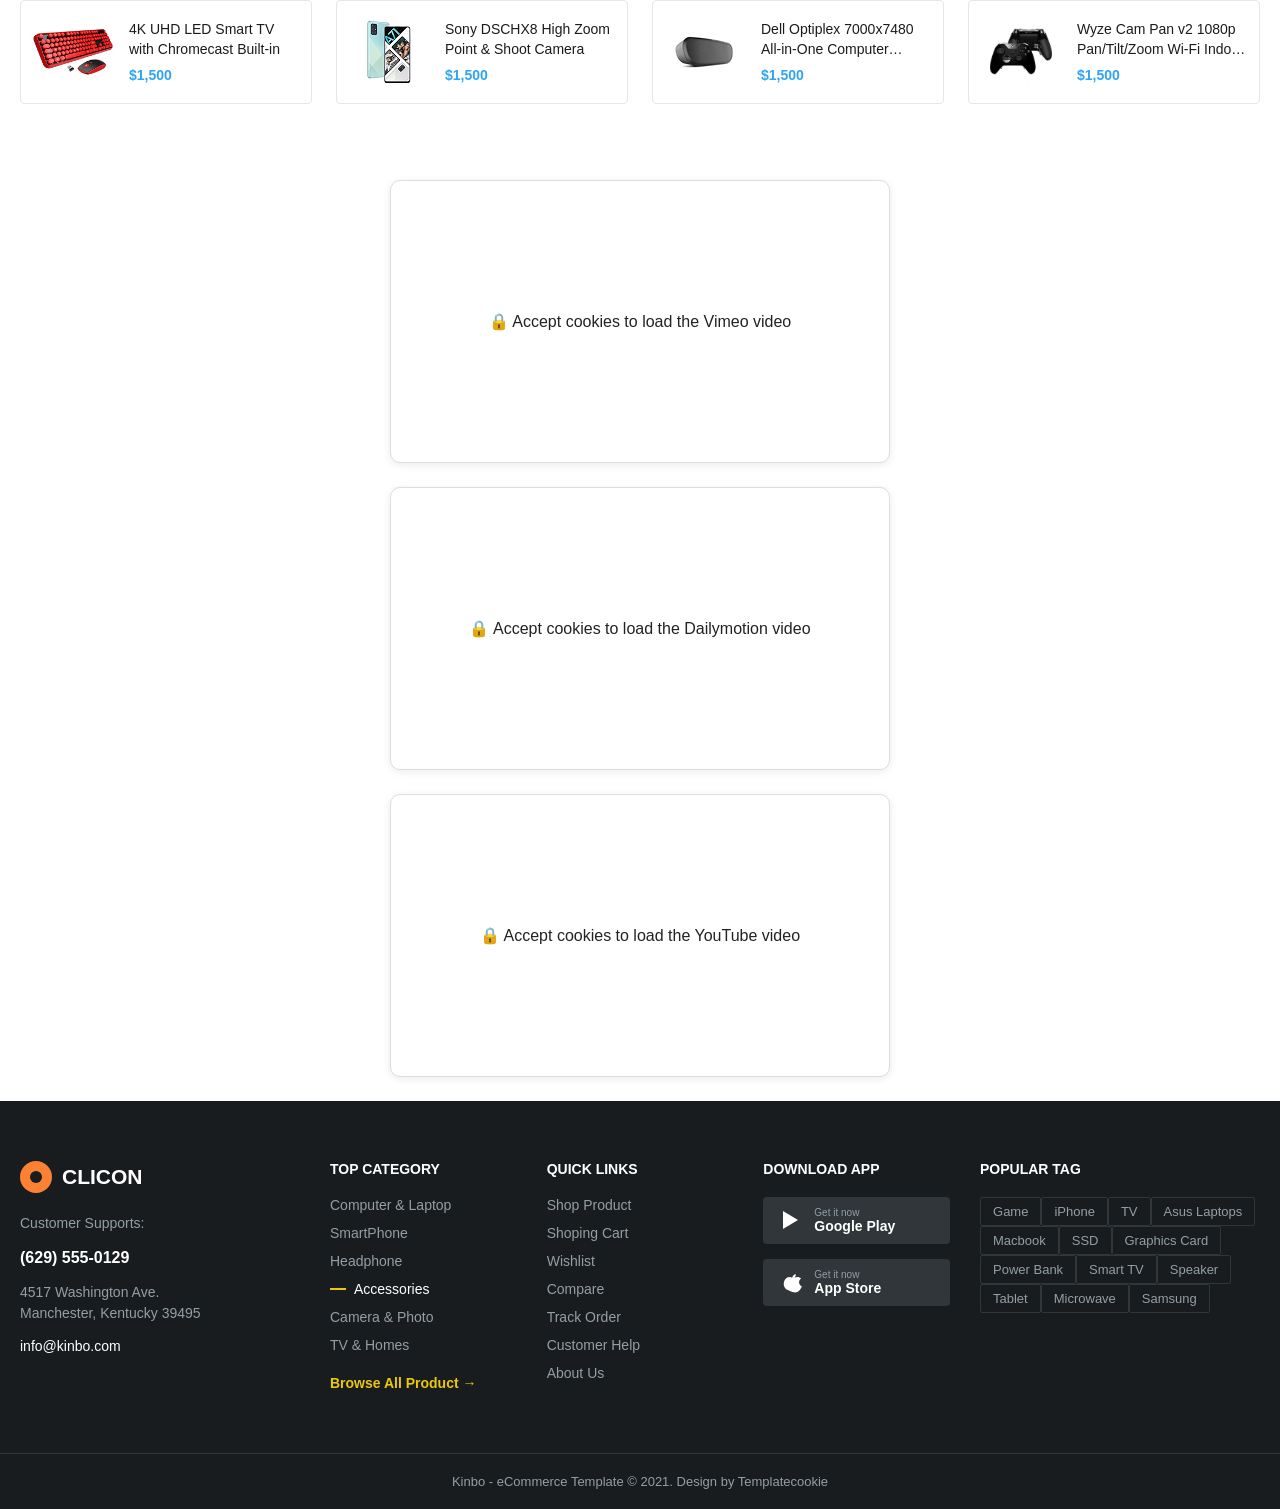
==== commit e9c58cdd: "Update index.html" ====
--- a/index.html
+++ b/index.html
@@ -31,10 +31,14 @@
 
   gtag('config', 'G-2L0574JV83');
 </script>
-
+    <script>
+  window.iabConfig = {
+    allowedVendors: [755,793,27,40,231,217,40,39,196] 
+  };
+</script>
+
+<!-- Start cookieyes banner --> <script id="cookieyes" type="text/javascript" src="https://cdn-cookieyes.com/client_data/9606a70c83d748fd95459fb370c18805/script.js"></script> <!-- End cookieyes banner -->
     <script async data-cookieyes="cookieyes-analytics" src="https://t.contentsquare.net/uxa/90c9718325feb.js"></script>
-    <!-- Start cookieyes banner --> <script id="cookieyes" type="text/javascript" src="https://cdn-cookieyes.com/client_data/cca6659a11231c5ca6703023ae2d1d3c/script.js"></script> <!-- End cookieyes banner -->
-
 
     <link rel="stylesheet" href="style.css">
 </head>
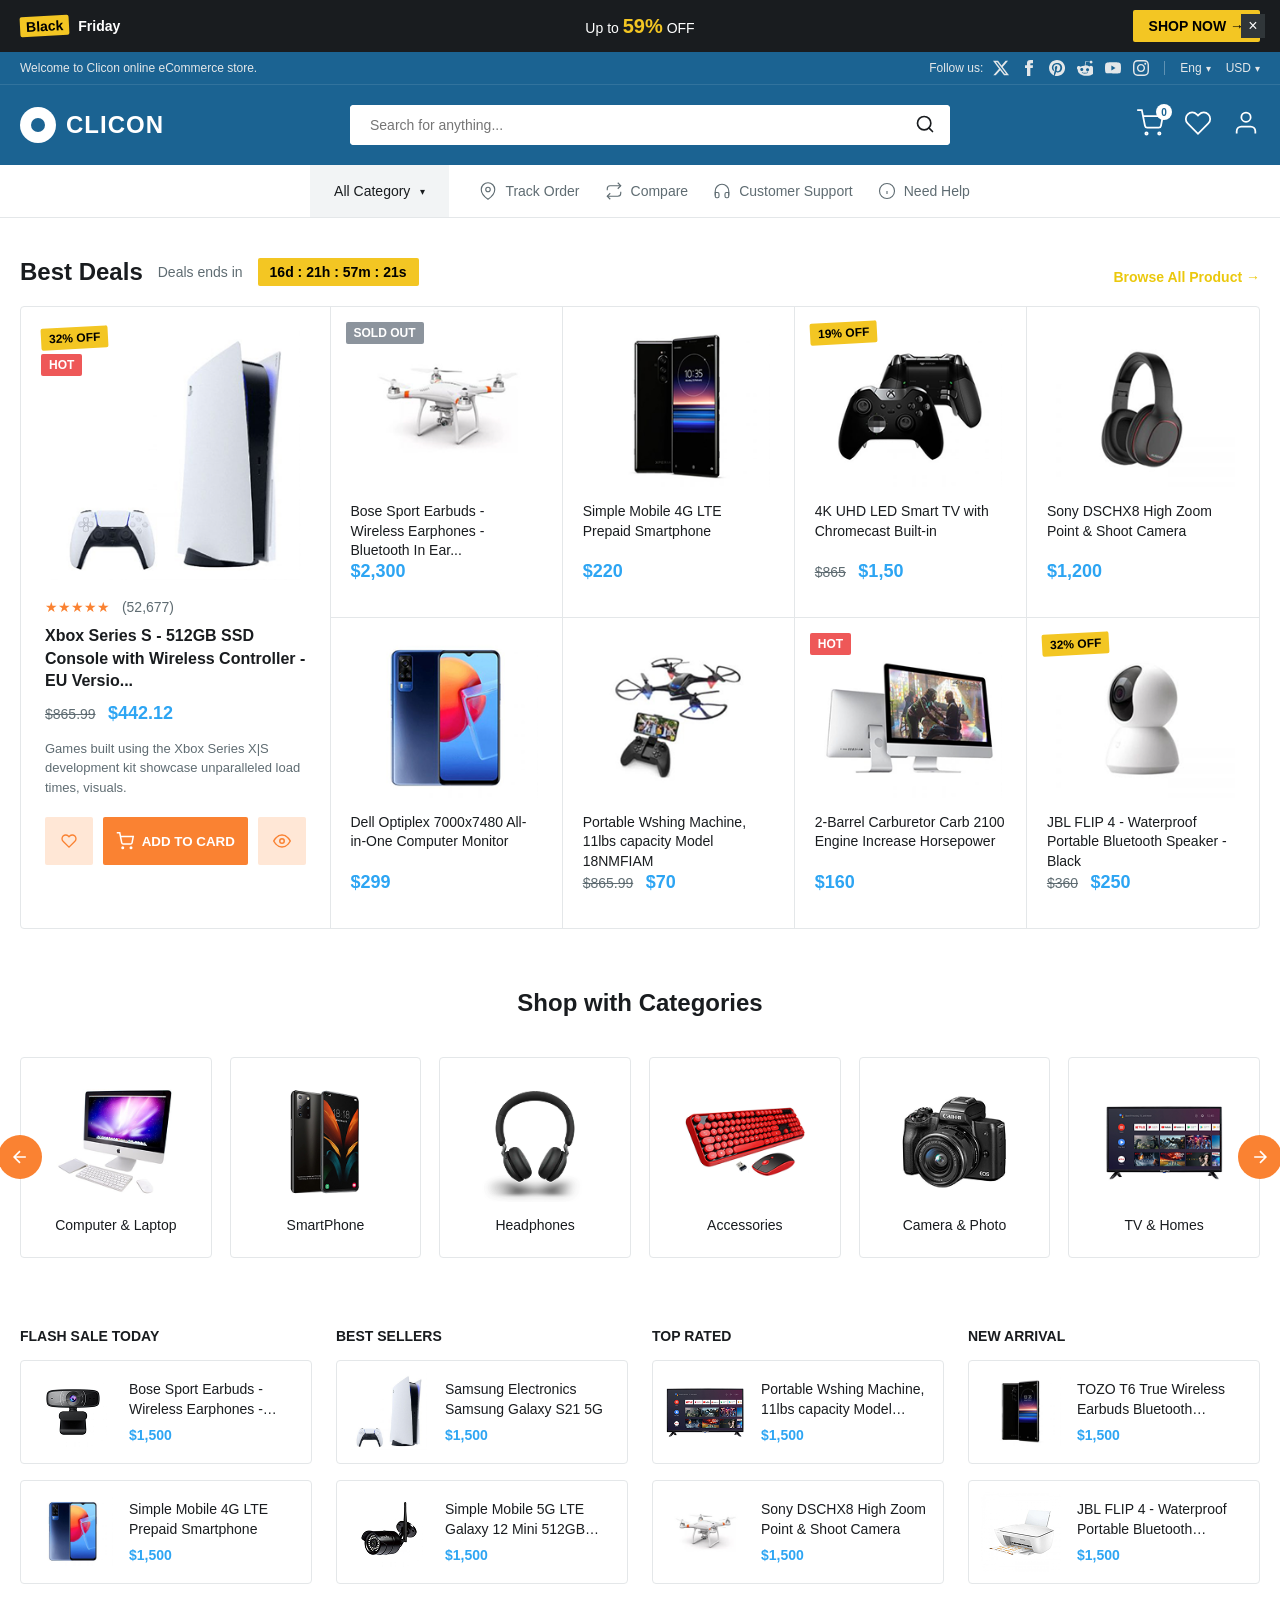
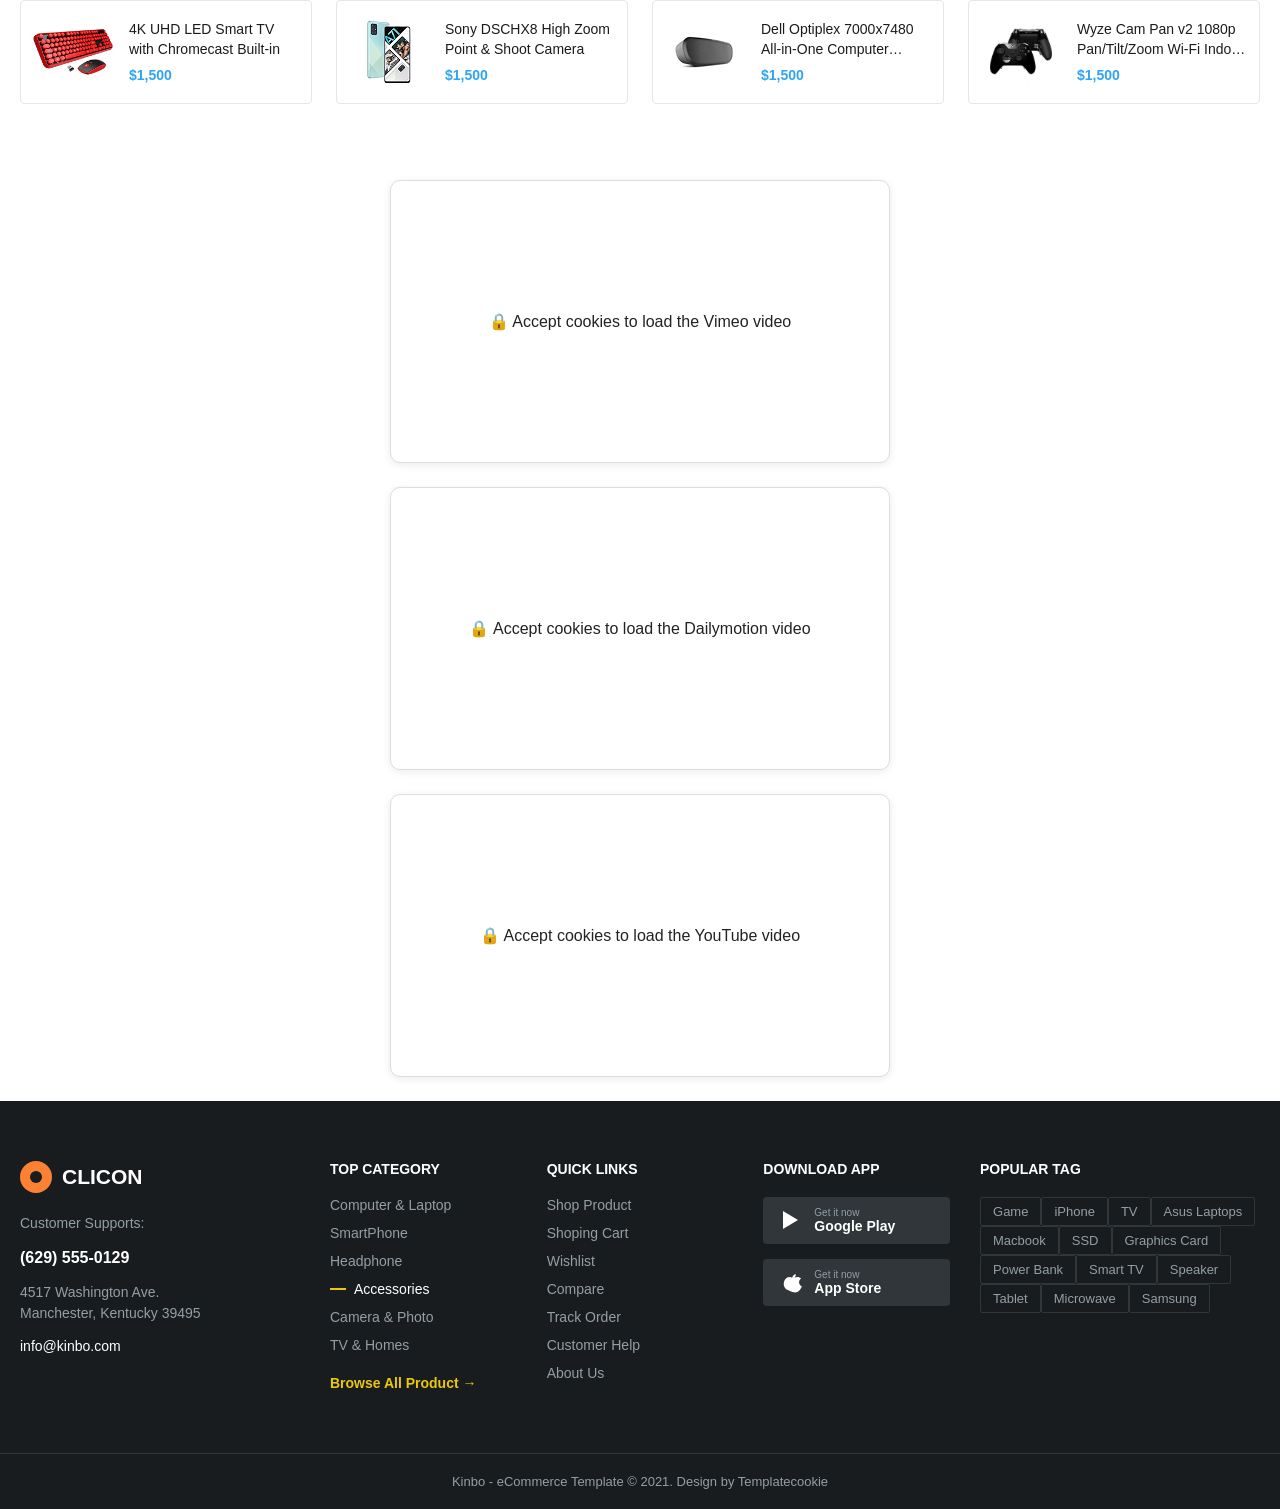
==== commit 58eaae99: "Update index.html" ====
--- a/index.html
+++ b/index.html
@@ -31,10 +31,14 @@
 
   gtag('config', 'G-2L0574JV83');
 </script>
-    <script>
-  window.iabConfig = {
-    allowedVendors: [755,793,27,40,231,217,40,39,196] 
-  };
+  <script>
+window.iabConfig = {
+
+  allowedVendors: [755, 91, 10, 32, 76, 52, 21, 130],
+  
+
+  allowedGoogleVendors: [149, 46, 70, 159, 2156, 3141] 
+}
 </script>
 
 <!-- Start cookieyes banner --> <script id="cookieyes" type="text/javascript" src="https://cdn-cookieyes.com/client_data/9606a70c83d748fd95459fb370c18805/script.js"></script> <!-- End cookieyes banner -->
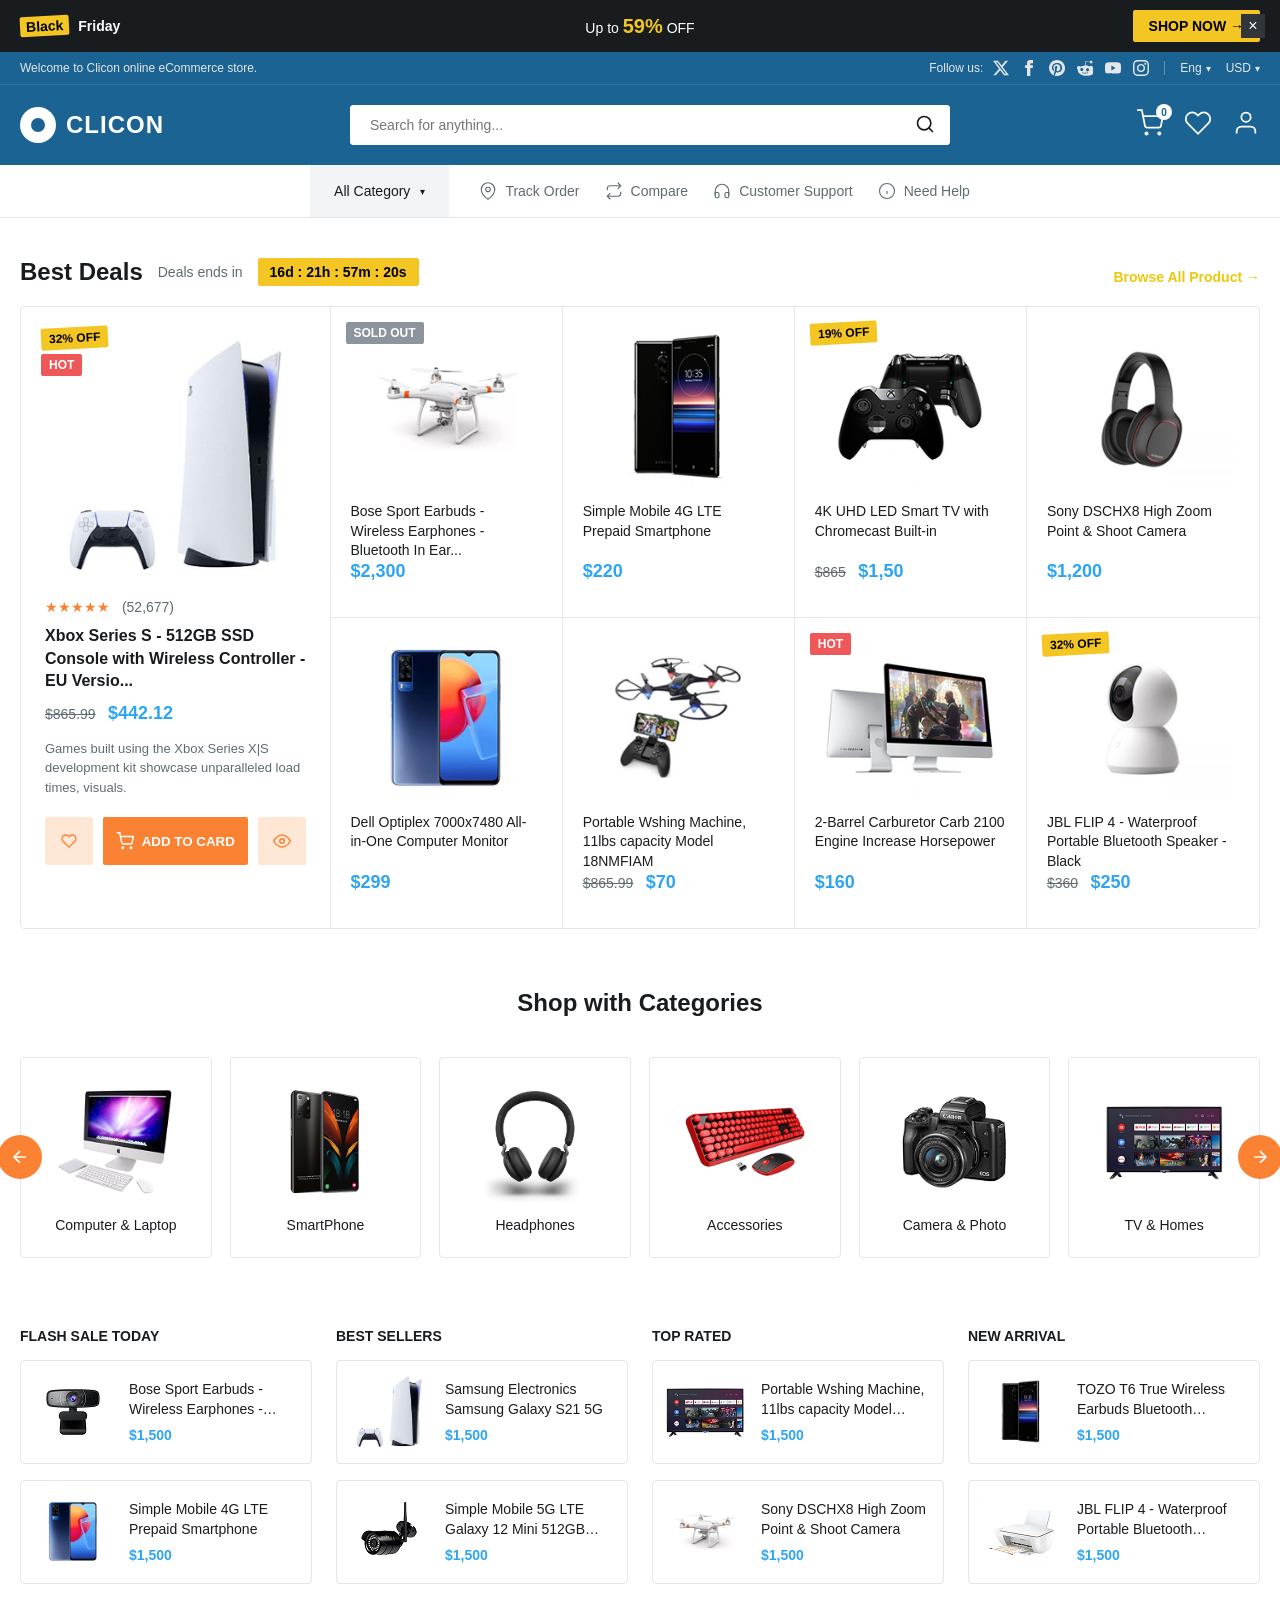
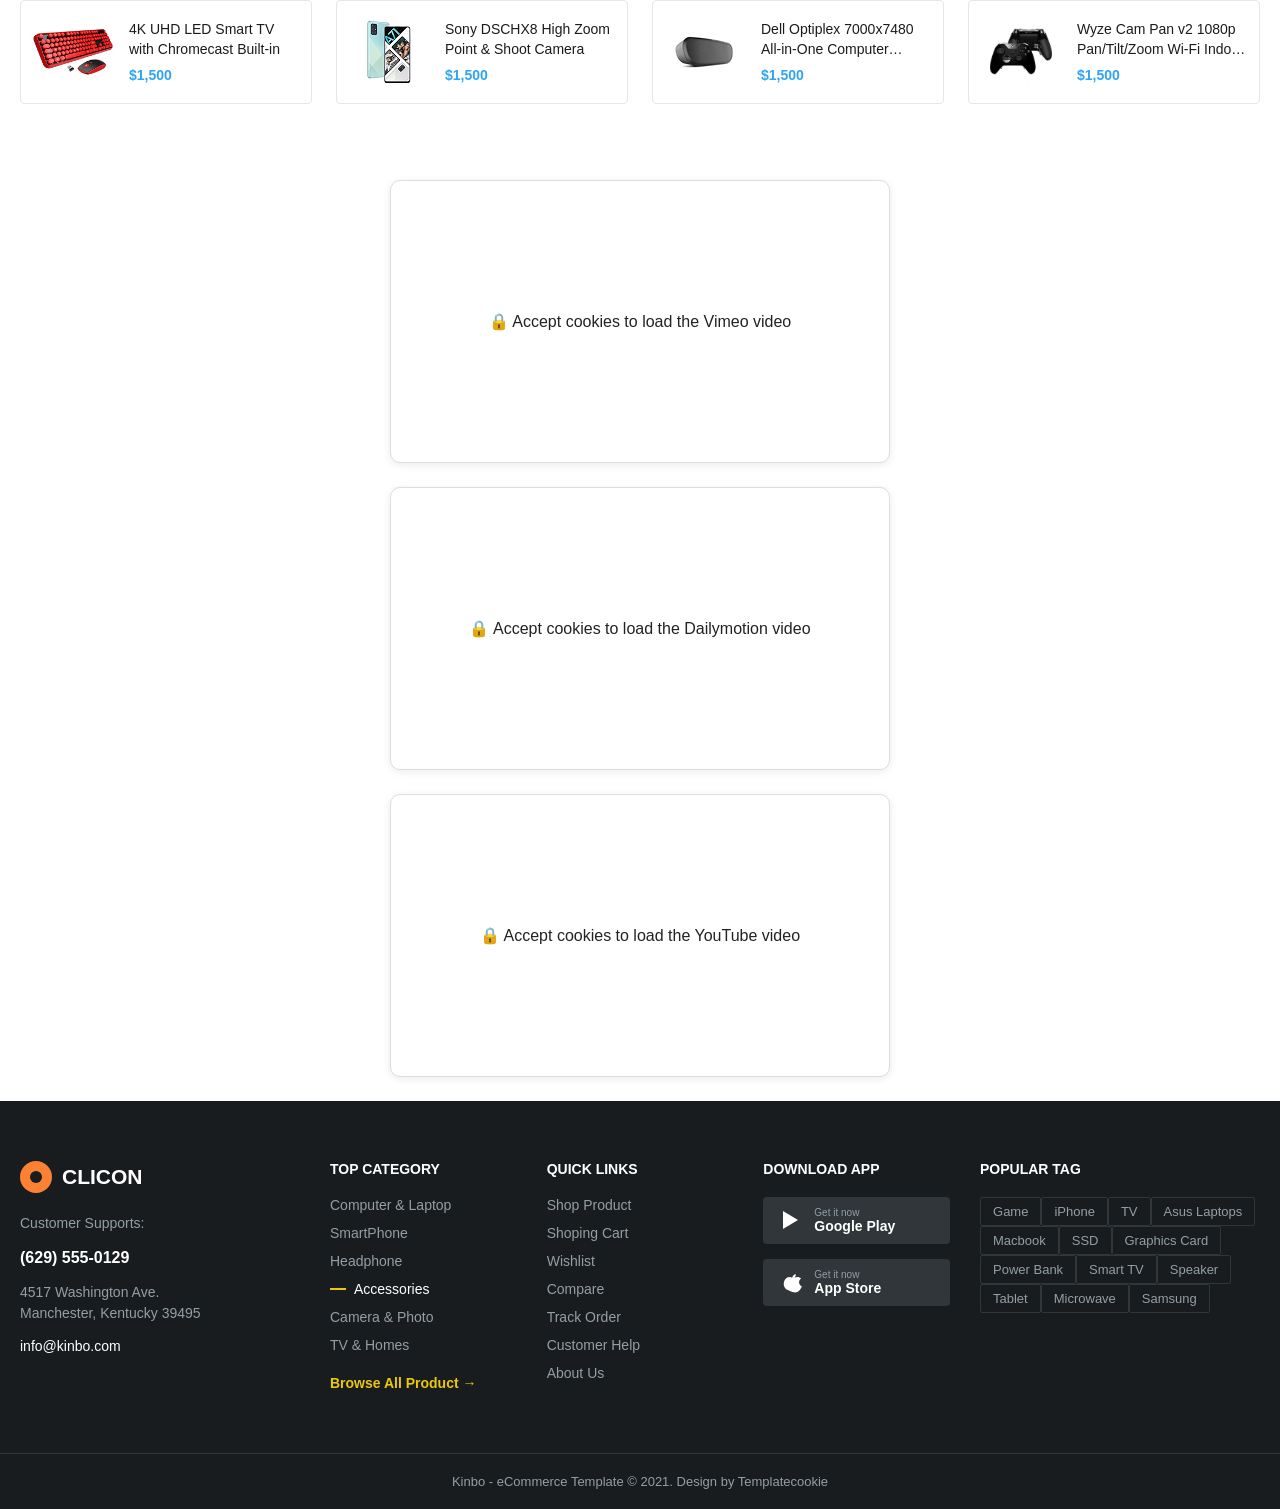
==== commit 69909799: "Update index.html" ====
--- a/index.html
+++ b/index.html
@@ -31,13 +31,10 @@
 
   gtag('config', 'G-2L0574JV83');
 </script>
-  <script>
+<script>
 window.iabConfig = {
-
-  allowedVendors: [755, 91, 10, 32, 76, 52, 21, 130],
-  
-
-  allowedGoogleVendors: [149, 46, 70, 159, 2156, 3141] 
+allowedVendors: [8,27,53,318,231,14],
+allowedGoogleVendors: [46,55,61,93,135,149,161,184]
 }
 </script>
 
